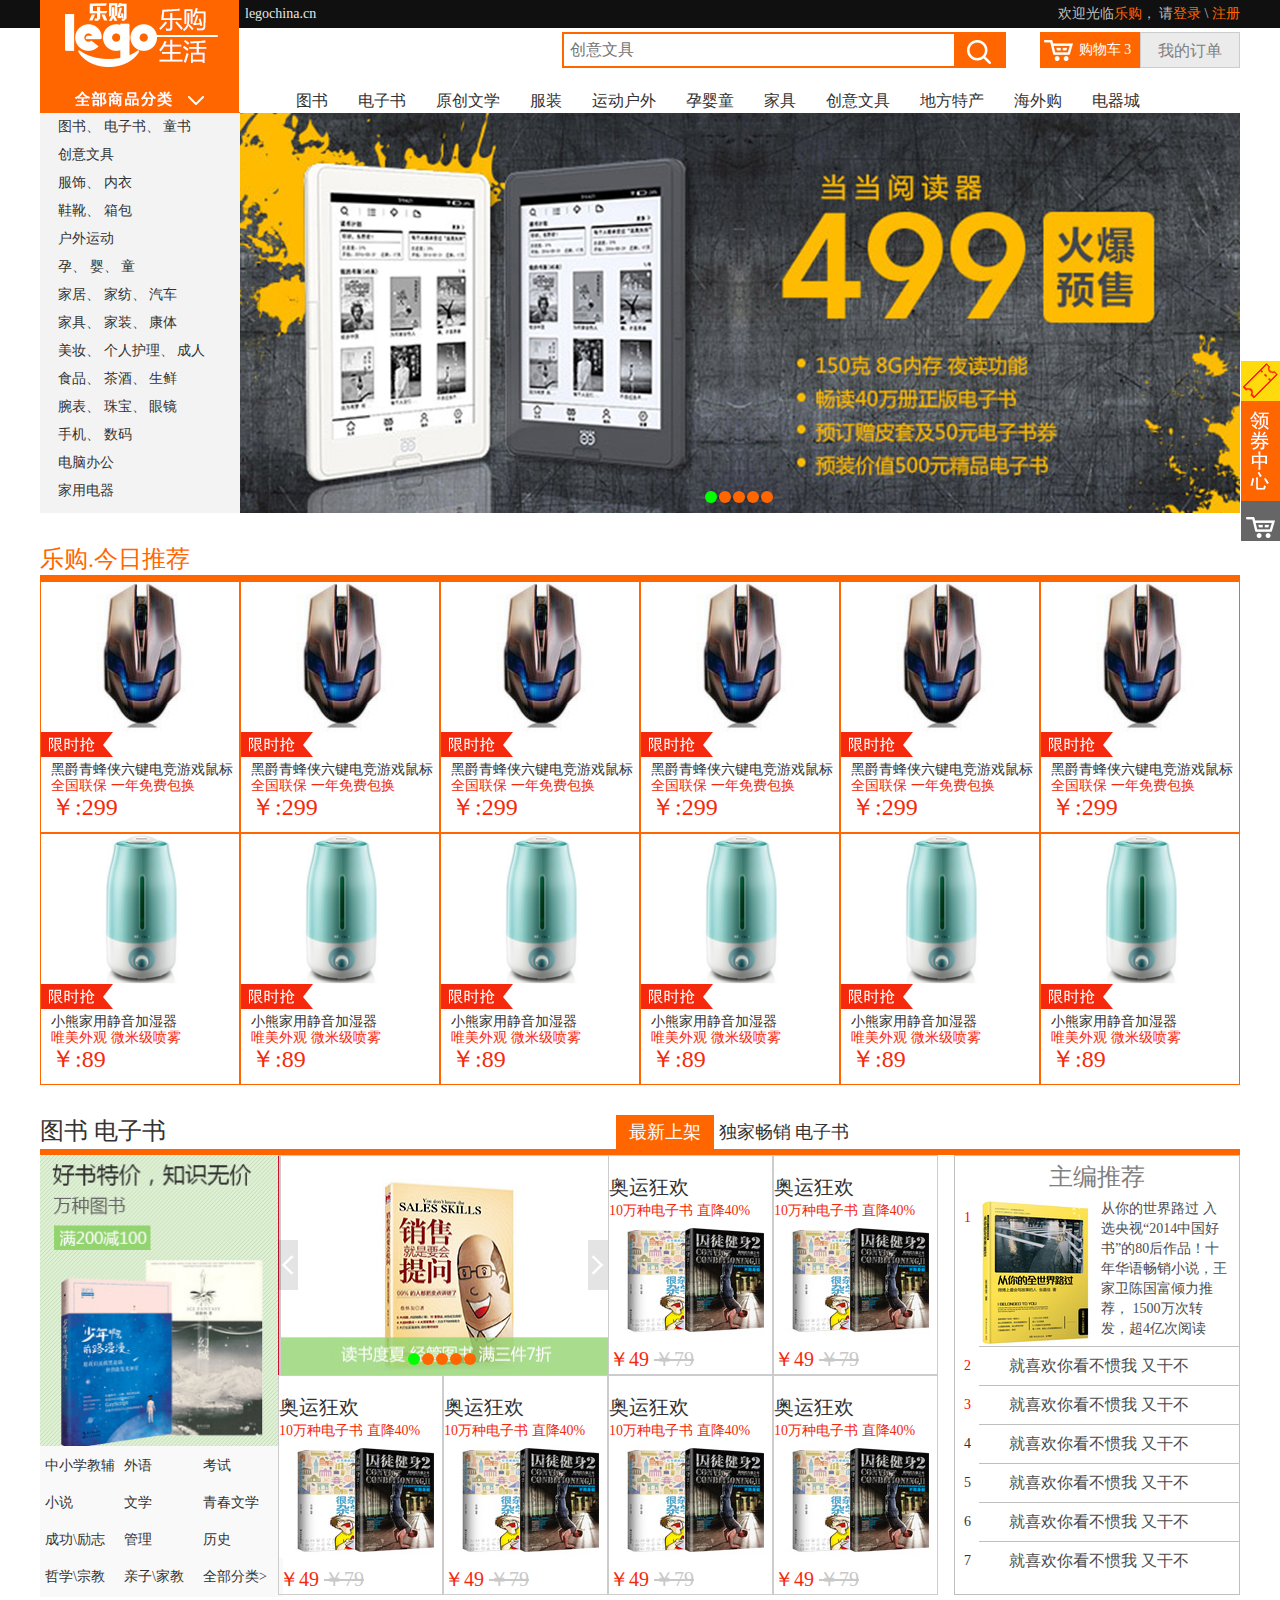
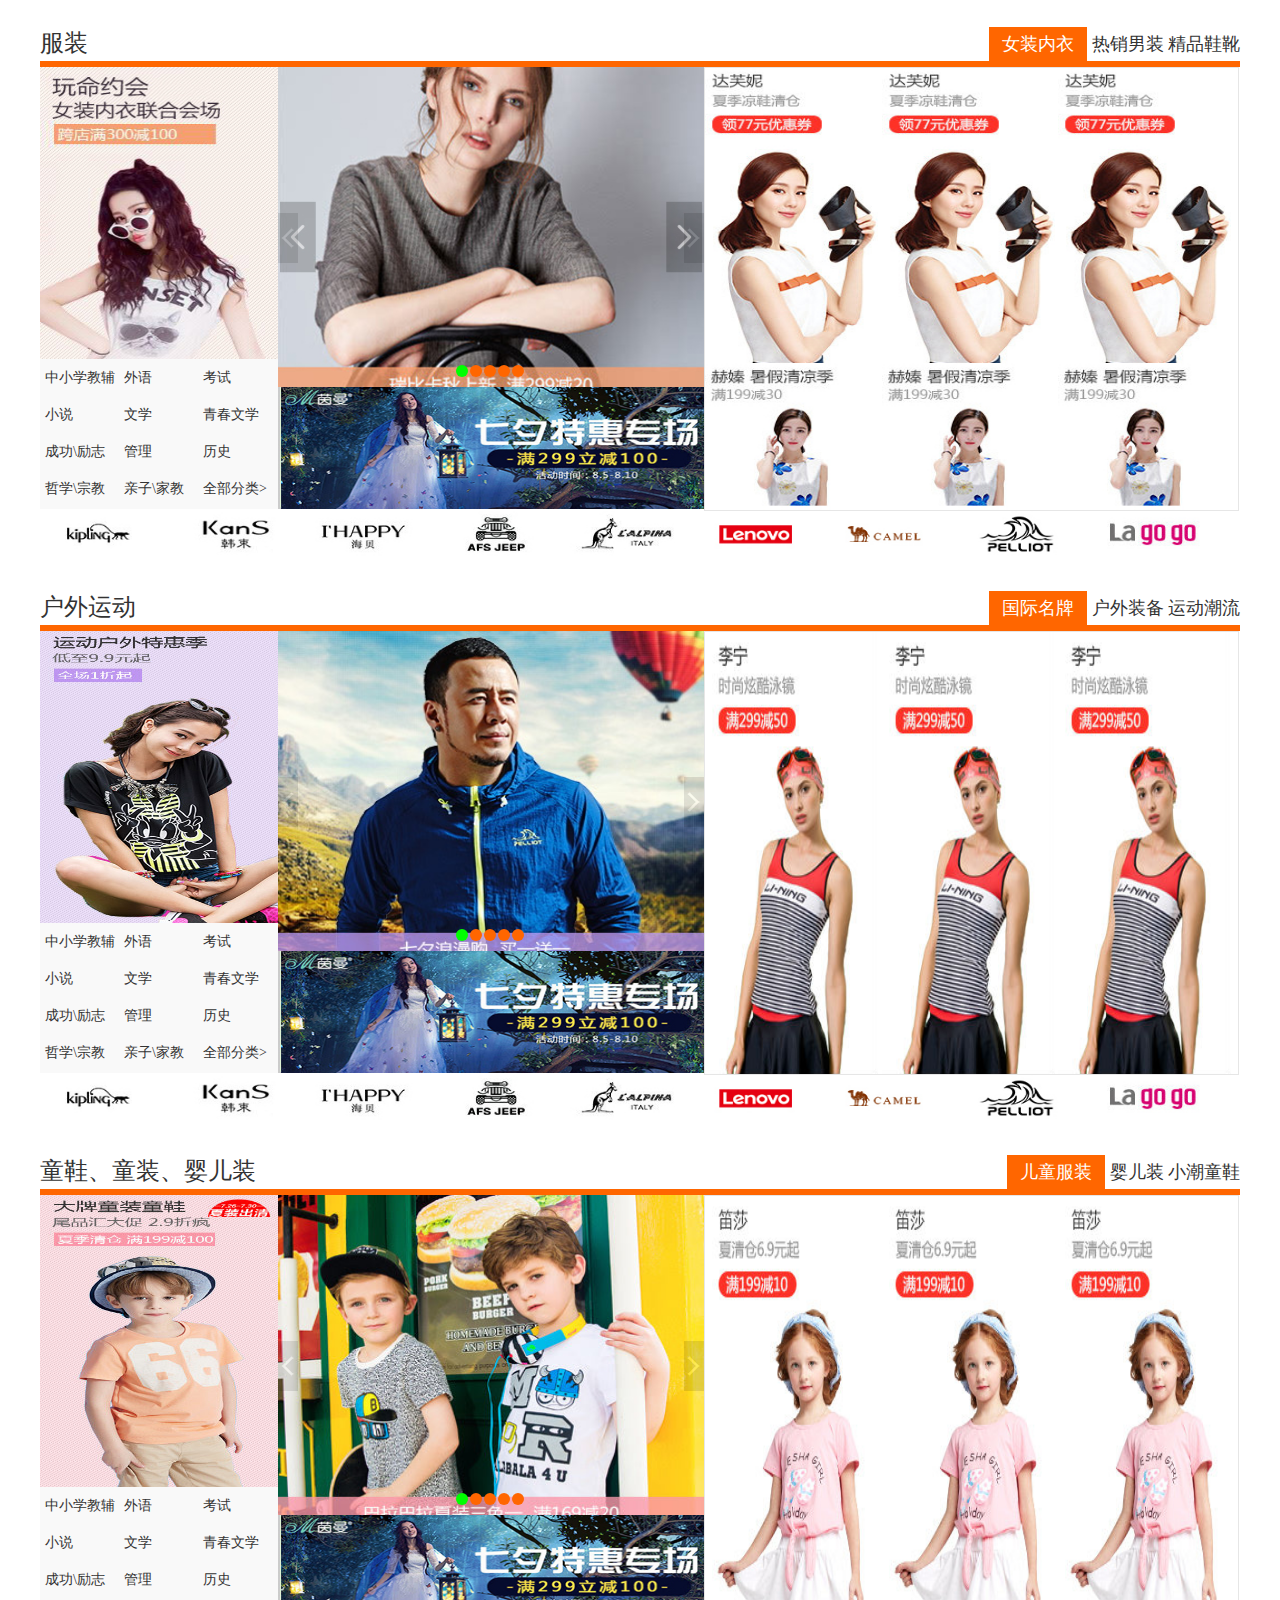
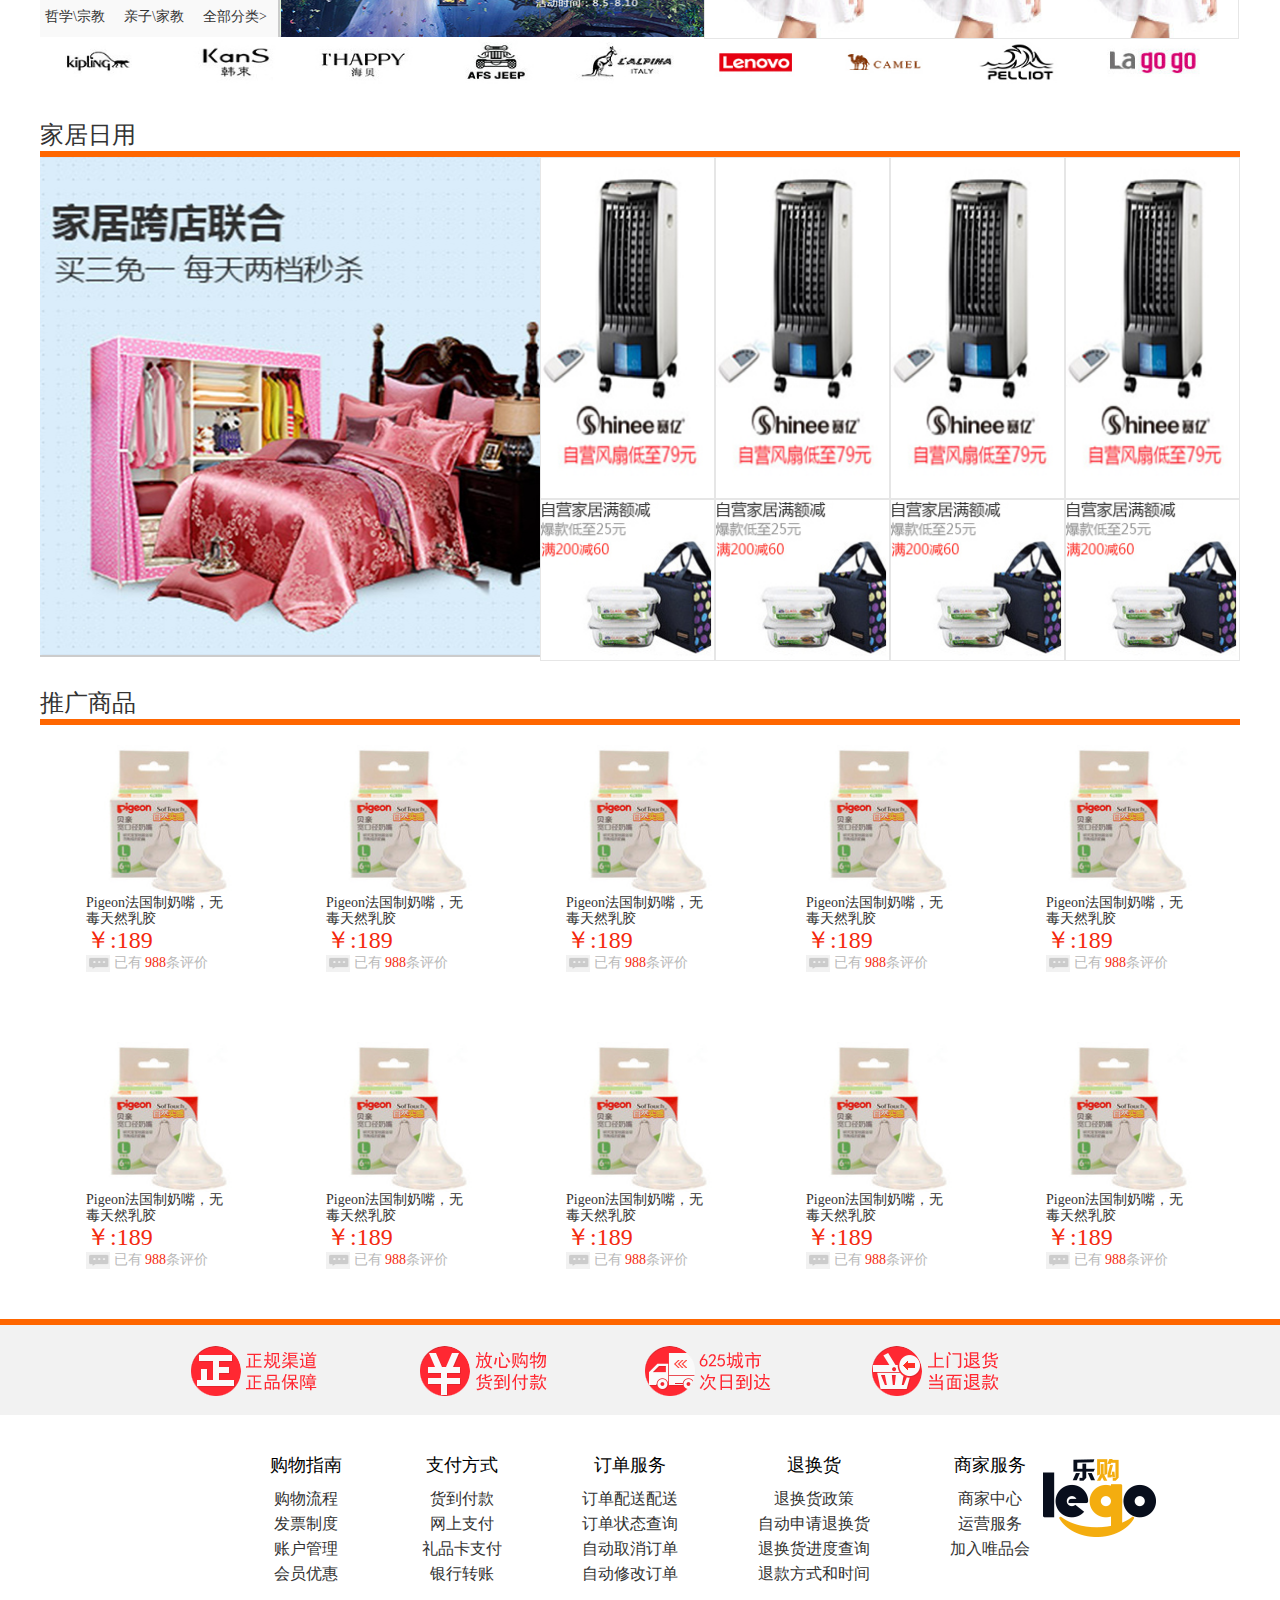
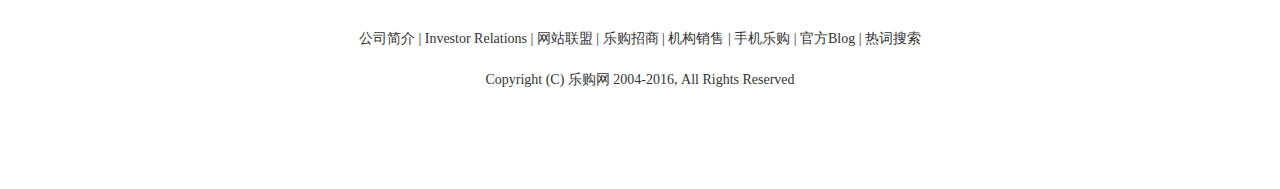
==== trunk/index.html @ acee6114 "提交勒作业" ====
<!DOCTYPE html>
<html lang="en">
<head>
    <meta charset="UTF-8">
    <meta name="viewport" content="width=device-width, initial-scale=1.0">
    <meta http-equiv="X-UA-Compatible" content="ie=edge">
    <title>Document</title>
    <!-- 引入重置样式 -->
    <link rel="stylesheet" href="./css/normalize.css">
    <!-- 引入公用样式 -->
    <link rel="stylesheet" href="./css/global.css">
    <!-- 引入当前样式 -->
    <link rel="stylesheet" href="./css/index.css">
    <!-- 引入 banner插件css-->
    <link rel="stylesheet" href="./plugin/banner-lubbo/css/slider.css">

</head>
<body>
    <!-- 1.头部 -->
    <div id="header">

        <!-- 顶部 -->
        <div class="top bgc10 clearfix fs14">
            <div class="wrapper">
                <span class="lego ce6e ">legochina.cn</span> 

                <div class="fr cbfb">
                    欢迎光临<a href="#" class="cff6">乐购</a>，
                    请<a href="./login.html" class="cff6">登录</a> \
                    <a href="./register.html"  class="cff6">注册</a> 
                </div>

            </div>
        </div>

        <!-- 乐购logo -->
        <div class="wrapper">
            <img src="./images/logo.jpg" alt="" class="legoulogo">
        </div>

        <!-- 搜索框和购物车订单 -->
        <div class=" wrapper searchbox clearfix">

            <div class="carbox  clearfix fr">
                <!-- 购物车 -->
                <div class="car fl fs14 cfff ">
                <a href="./shopcar.html" class="cfff">购物车<span class="cfff"> 3</span></a> 
                </div>
                <!-- 订单 -->
                <div class="bgeb fs16 c808 fl order">我的订单</div>

            </div>
            <!-- 搜索框 -->
            <form action="#" class="formhbox fr ">
                <input type="text" placeholder="创意文具" class="txt fs16 cbfb">
                <input type="submit" class="btn" value="">
            </form>
            
        </div>

        <!-- 导航栏 -->
        <div class="nav wrapper clearfix">
        <ul class="fr">
            <li><a href="#">图书</a></li>
            <li><a href="#">电子书</a></li>
            <li><a href="#">原创文学</a></li>
            <li><a href="#">服装</a></li>
            <li><a href="#">运动户外</a></li>
            <li><a href="#">孕婴童</a></li>
            <li><a href="#">家具</a></li>
            <li><a href="#">创意文具</a></li>
            <li><a href="#">地方特产</a></li>
            <li><a href="#">海外购</a></li>
            <li><a href="#">电器城</a></li>
        </ul>
        </div>

    </div>
    
    <!-- 2.商品分类和banner -->
    <div class="wrapper clearfix">
        <!-- 商品分类 -->
            <ul class="classify fl">
                <li>
                    <a href="">图书</a>、
                    <a href="">电子书</a>、
                    <a href="">童书</a>
                    <span></span>
                    <!-- 二级菜单 -->
                    <div class="submenu">
                        <h4>
                            <a href="#">图书馆>></a>
                            <a href="#">儿童书馆>></a>
                            <a href="#">电子书馆>></a>
                        </h4>
                        <!-- ul>(li>h2{文艺}+a{小说}+a{文学}+a{传记}+a{青春}+a{动漫}+a{艺术}+a{摄影}+a{明星})*8 -->
                        <ul>
                            <li>
                                <h2>文艺</h2>
                                <a href="#">小说</a>
                                <a href="#">文学</a>
                                <a href="#">传记</a>
                                <a href="#">青春</a>
                                <a href="#">动漫</a>
                                <a href="#">艺术</a>
                                <a href="#">摄影</a>
                                <a href="#">明星</a>
                            </li>

                            <li>
                                <h2>人文社科</h2>
                                <a href="#">小说</a>
                                <a href="#">文学</a>
                                <a href="#">传记</a>
                                <a href="#">青春</a>
                                <a href="#">动漫</a>
                                <a href="#">艺术</a>
                                <a href="#">摄影</a>
                                <a href="#">明星</a>
                                <a href="#">历史</a>
                                <a href="#">政治军事</a>
                                <a href="#">文化</a>
                                <a href="#">心理学</a>
                                <a href="#">法律</a>
                            </li>

                            <li>
                                <h2>管理</h2>
                                <a href="#">小说</a>
                                <a href="#">文学</a>
                                <a href="#">传记</a>
                                <a href="#">青春</a>
                                <a href="#">动漫</a>
                                <a href="#">艺术</a>
                                <a href="#">摄影</a>
                                <a href="#">明星</a>
                                <a href="#">经济</a>
                                <a href="#">投资理财</a>
                                <a href="#">金融</a>
                                <a href="#">互联网</a>
                            </li>

                            <li>
                                <h2>励志</h2>
                                <a href="#">小说</a>
                                <a href="#">文学</a>
                                <a href="#">传记</a>
                                <a href="#">青春</a>
                                <a href="#">动漫</a>
                                <a href="#">艺术</a>
                                <a href="#">摄影</a>
                                <a href="#">明星</a>
                                <a href="#">励志成功</a>
                                <a href="#">职场</a>
                                <a href="#">心灵修养</a>
                            </li>

                            <li>
                                <h2>教育</h2>
                                <a href="#">中小学教辅</a>
                                <a href="#">考试</a>
                                <a href="#">大中专教辅</a>
                                <a href="#">外语</a>
                                <a href="#">工具书</a>
                                <a href="#">公务员</a>
                                <a href="#">考研</a>
                            </li>

                            <li>
                                <h2>科技</h2>
                                <a href="#">科普读物</a>
                                <a href="#">计算机\网络</a>
                                <a href="#">医学</a>
                                <a href="#">工业技术</a>
                                <a href="#">建筑</a>
                                <a href="#">自然科学</a>
                            </li>

                            <li>
                                <h2>生活</h2>
                                <a href="#">两性</a>
                                <a href="#">孕期</a>
                                <a href="#">育儿</a>
                                <a href="#">保健</a>
                                <a href="#">运动</a>
                                <a href="#">休闲</a>
                                <a href="#">旅游</a>
                                <a href="#">美食</a>
                                <a href="#">美妆</a>
                                <a href="#">家居</a>
                                <a href="#">生活</a>
                                <a href="#">健身</a>
                            </li>

                            <li>
                                <h2>刊\进口书</h2>
                                <a href="#">英文进口书</a>
                                <a href="#">杂志</a>
                                <a href="#">港台进口书</a>
                                <a href="#">进口艺术画册</a>
                            </li>
                        </ul>
                    </div>

                </li>

                <li> 
                    <a href="">创意文具</a>
                </li>

                <li>
                    <a href="">服饰</a>、
                    <a href="">内衣</a>
                </li>

                <li> 
                    <a href="">鞋靴</a>、
                    <a href="">箱包</a>
                </li>

                <li>
                    <a href="">户外运动</a>
                </li>

                <li>               
                    <a href="">孕</a>、
                    <a href="">婴</a>、
                    <a href="">童</a>
                </li>

                <li>               
                    <a href="">家居</a>、
                    <a href="">家纺</a>、
                    <a href="">汽车</a>
                </li>

                <li>   
                    <a href="">家具</a>、
                    <a href="">家装</a>、
                    <a href="">康体</a>
                </li>
                
                <li>               
                    <a href="">美妆</a>、
                    <a href="">个人护理</a>、
                    <a href="">成人</a>
                </li>
                
                <li>
                    <a href="">食品</a>、
                    <a href="">茶酒</a>、
                    <a href="">生鲜</a>
                </li>

                <li>
                    <a href="">腕表</a>、
                    <a href="">珠宝</a>、
                    <a href="">眼镜</a>
                </li>

                <li>
                    
                    <a href="">手机</a>、
                    <a href="">数码</a>
                </li>

                <li>
                    
                    <a href="">电脑办公</a>
                </li>

                <li>
                    
                    <a href="">家用电器</a>
                </li>
            </ul>

        <!-- banner -->
        <div class="banner fr">
            <div class="pptbox fl" id="slider">
                <ul class="innerwrapper">
                    <li>
                        <a href="#">
                            <img src="./plugin/banner-lubbo/imgs/banner1.jpg" />
                        </a>
                    </li>
                    <li>
                        <a href="#">
                            <img src="./plugin/banner-lubbo/imgs/banner2.jpg" />
                        </a>
                    </li>
                    <li>
                        <a href="#">
                            <img src="./plugin/banner-lubbo/imgs/banner3.jpg" />
                        </a>
                    </li>
                    <li>
                        <a href="#">
                            <img src="./plugin/banner-lubbo/imgs/banner4.jpg" />
                        </a>
                    </li>
                    <li>
                        <a href="#">
                            <img src="./plugin/banner-lubbo/imgs/banner5.jpg" />
                        </a>
                    </li>
                </ul>
                <ul class="controls">
                    <li class="current">1</li>
                    <li>2</li>
                    <li>3</li>
                    <li>4</li>
                    <li>5</li>
                </ul>
                <span class="btnleft"></span>
                <span class="btnright"></span>
            </div>
        </div>

    </div>

    <!-- 3. 内容商品-->
    <div class="contain wrapper">
        <ul class="clearfix">
            <!-- 乐购.今日推荐 -->
            <li class="recommend">
                <h2>乐购.今日推荐</h2>

                <ul class="clearfix">
                    <script>
                        for(let i=0;i<6;i++){
                            document.write(`
                                <li> 
                                    <a href="./conductdetails.html">
                                        <img src="./images/index06_05.jpg" alt="" class="mouse">
                                        <img src="./images/index05_18.jpg" alt="">
                                        <div>黑爵青蜂侠六键电竞游戏鼠标 </div>
                                        <span> 全国联保 一年免费包换</span>
                                        <p>￥:299</p>
                                    </a>
                                </li>                      
                            `)
                        }    
                    </script>
                </ul>

                <ul class="clearfix">
                    <script>
                        for(let i=0;i<6;i++){
                            document.write(`
                                <li>
                                    <a href="./conductdetails.html">
                                         <img src="./images/index06_11.jpg" alt="" class="mouse">
                                        <img src="./images/index05_18.jpg" alt="">
                                        <div>小熊家用静音加湿器 </div>
                                        <span> 唯美外观 微米级喷雾</span>
                                        <p>￥:89</p>
                                    </a>
                                </li>                
                            `)
                        }    
                    </script>
                </ul>
            </li>

            <!-- 电子书 -->
            <section class="ebook">
                <li class="ebook">
                   <h2 class="clearfix"> 
                       <div class="fl">图书 电子书 </div>
                       <div class="fl new"> 
                           <span class="spancur">最新上架</span> <span>独家畅销 </span>  <span>电子书</span>   
                       </div> 
                   </h2>
    
                   <div class="book clearfix">
                        <!-- 左边 -->
                        <div class="fl left">
                            <img src="./images/index7_07.jpg" alt="">
                            <ul class="clearfix">
                                <li><a href="./conductlist.html">中小学教辅</a></li>
                                <li><a href="./conductlist.html">外语</a></li>
                                <li><a href="./conductlist.html">考试</a></li>
                                <li><a href="./conductlist.html">小说</a></li>
                                <li><a href="./conductlist.html">文学</a></li>
                                <li><a href="./conductlist.html">青春文学</a></li>
                                <li><a href="./conductlist.html">成功\励志</a></li>
                                <li><a href="./conductlist.html">管理</a></li>
                                <li><a href="./conductlist.html">历史</a></li>
                                <li><a href="./conductlist.html">哲学\宗教</a></li>
                                <li><a href="./conductlist.html">亲子\家教</a></li>
                                <li><a href="./conductlist.html">全部分类></a></li>
                            </ul>
                        </div>
                        <!-- 中间 -->
                        <div class="fl middle clearfix">
                            <div class="lunbo fl">
    
                                <div class="pptbox fl" id="slider2">
                                        <ul class="innerwrapper">
                                            <li>
                                                <a href="#">
                                                    <img src="./images/ppt2_05.jpg">
                                                </a>
                                            </li>
                                            <li>
                                                <a href="#">
                                                    <img src="./plugin/banner-lubbo/imgs/banner2.jpg" />
                                                </a>
                                            </li>
                                            <li>
                                                <a href="#">
                                                    <img src="./plugin/banner-lubbo/imgs/banner3.jpg" />
                                                </a>
                                            </li>
                                            <li>
                                                <a href="#">
                                                    <img src="./plugin/banner-lubbo/imgs/banner4.jpg" />
                                                </a>
                                            </li>
                                            <li>
                                                <a href="#">
                                                    <img src="./plugin/banner-lubbo/imgs/banner5.jpg" />
                                                </a>
                                            </li>
                                        </ul>
                                        <ul class="controls">
                                            <li class="current">1</li>
                                            <li>2</li>
                                            <li>3</li>
                                            <li>4</li>
                                            <li>5</li>
                                        </ul>
                                        <span class="btnleft"></span>
                                        <span class="btnright"></span>
                                </div>
    
                            </div>
    
                            <ul class="clearfix fl">
                                <li>
                                    <a href="./conductdetails.html">
                                        <div>奥运狂欢</div>
                                        <p>10万种电子书 直降40%</p>
                                        <img src="./images/index09_05.jpg" alt="">
                                        <p class="p2">￥49  <span>￥79</span></p>
                                    </a>
                                </li>
    
                                <li>
                                    <a href="./conductdetails.html">
                                        <div>奥运狂欢</div>
                                        <p>10万种电子书 直降40%</p>
                                        <img src="./images/index09_05.jpg" alt="">
                                        <p class="p2">￥49  <span>￥79</span></p>
                                    </a>
                                </li>
                            </ul>

                            <ul class="ul2">
                                <script>
                                    for(let i=0;i<4;i++){
                                        document.write(`
                                            <li>
                                                <a href="./conductdetails.html">
                                                    <div>奥运狂欢</div>
                                                    <p>10万种电子书 直降40%</p>
                                                    <img src="./images/index09_05.jpg" alt="">
                                                    <p class="p2">￥49  <span>￥79</span></p>
                                                </a>
                                            </li>                                       
                                        `)
                                    }    
                                </script>
                            </ul>
                        </div>
                        <!-- 右边 -->
                        <div class="rightbook fr">
                                <h3 class="txtal fs24 c808 fwn mt10 mb10">主编推荐</h3>
                                <ul>
                                    <li>
                                         <a href="./conductdetails.html">
                                            <span class="cred">1</span>
                                            <p class="righttitle currt fs16 c4d4 ml30">就喜欢你看不惯我  又干不</p>
                                            <div class="rightbox currb clearfix">
                                                <img src="./images/index08_05.jpg" alt="" class="fl">
                                                <p class="fl c4d4">从你的世界路过
                                                        入选央视“2014中国好书”的80后作品！十年华语畅销小说，王家卫陈国富倾力推荐， 1500万次转发，超4亿次阅读</p>
                                            </div>
                                          </a>
                                    </li>
            
                                    <li>
                                        <a href="./conductdetails.html"></a>
                                            <span class="cred">2</span>
                                            <p class="righttitle  fs16 c4d4 ml30">就喜欢你看不惯我  又干不</p>
                                            <div class="rightbox  clearfix">
                                                <img src="./images/index08_05.jpg" alt="" class="fl">
                                                <p class="fl c4d4">从你的世界路过
                                                        入选央视“2014中国好书”的80后作品！十年华语畅销小说，王家卫陈国富倾力推荐， 1500万次转发，超4亿次阅读</p>
                                            </div>
                                        </a>
                                    </li>
            
                                    <li>
                                        <a href="./conductdetails.html">
                                            <span class="cred">3</span>
                                            <p class="righttitle  fs16 c4d4 ml30">就喜欢你看不惯我  又干不</p>
                                            <div class="rightbox clearfix">
                                                <img src="./images/index08_05.jpg" alt="" class="fl">
                                                <p class="fl c4d4">从你的世界路过
                                                        入选央视“2014中国好书”的80后作品！十年华语畅销小说，王家卫陈国富倾力推荐， 1500万次转发，超4亿次阅读</p>
                                            </div>
                                        </a>
                                    </li>
                                    <li>
                                        <span>4</span>
                                        <p class="righttitle  fs16 c4d4 ml30">就喜欢你看不惯我  又干不</p>
                                        <div class="rightbox clearfix">
                                            <img src="./images/index08_05.jpg" alt="" class="fl">
                                            <p class="fl c4d4">从你的世界路过
                                                    入选央视“2014中国好书”的80后作品！十年华语畅销小说，王家卫陈国富倾力推荐， 1500万次转发，超4亿次阅读</p>
                                        </div>
                                    </li>
                
                                    <li>
                                        <span>5</span>
                                        <p class="righttitle  fs16 c4d4 ml30">就喜欢你看不惯我  又干不</p>
                                        <div class="rightbox clearfix">
                                            <img src="./images/index08_05.jpg" alt="" class="fl">
                                            <p class="fl c4d4">从你的世界路过
                                                    入选央视“2014中国好书”的80后作品！十年华语畅销小说，王家卫陈国富倾力推荐， 1500万次转发，超4亿次阅读</p>
                                        </div>
                                    </li>
            
                                    <li>
                                        <span>6</span>
                                        <p class="righttitle  fs16 c4d4 ml30">就喜欢你看不惯我  又干不</p>
                                        <div class="rightbox clearfix">
                                            <img src="./images/index08_05.jpg" alt="" class="fl">
                                            <p class="fl c4d4">从你的世界路过
                                                    入选央视“2014中国好书”的80后作品！十年华语畅销小说，王家卫陈国富倾力推荐， 1500万次转发，超4亿次阅读</p>
                                        </div>
                                    </li>
            
                                    <li>
                                        <span>7</span>
                                        <p class="righttitle  fs16 c4d4 ml30">就喜欢你看不惯我  又干不</p>
                                        <div class="rightbox clearfix">
                                            <img src="./images/index08_05.jpg" alt="" class="fl">
                                            <p class="fl c4d4">从你的世界路过
                                                    入选央视“2014中国好书”的80后作品！十年华语畅销小说，王家卫陈国富倾力推荐， 1500万次转发，超4亿次阅读</p>
                                        </div>
                                    </li>
            
                                </ul>
                        </div>
                    </div>
    

                </li>
            </section>

            <!-- 服装 -->
            <section class="cloth">
                <li class="cloth">
                    <h2 class="clearfix"> 
                        <div class="fl">服装 </div>
                        <div class="fr new"> 
                            <span class="spancur">女装内衣</span> <span>热销男装</span>   <span>精品鞋靴</span> 
                        </div> 
                    </h2>
    
                    <div class="section clearfix">
                          <!-- 左边 -->  
                          <div class="fl left">
                                <img src="./images/index7_17.jpg" alt="">
                                <ul class="clearfix">
                                    <li><a href="#">中小学教辅</a></li>
                                    <li><a href="#">外语</a></li>
                                    <li><a href="#">考试</a></li>
                                    <li><a href="#">小说</a></li>
                                    <li><a href="#">文学</a></li>
                                    <li><a href="#">青春文学</a></li>
                                    <li><a href="#">成功\励志</a></li>
                                    <li><a href="#">管理</a></li>
                                    <li><a href="#">历史</a></li>
                                    <li><a href="#">哲学\宗教</a></li>
                                    <li><a href="#">亲子\家教</a></li>
                                    <li><a href="#">全部分类></a></li>
                                </ul>
                          </div>
                          <!-- 中间 -->
                          <div class="middle fl">
                              <!-- 轮播 -->
                              <div class="lunbo">
                                    <div class="pptbox fl" id="slider3">
                                            <ul class="innerwrapper">
                                                <li>
                                                    <a href="#">
                                                        <img src="./images/index10_05.jpg">
                                                    </a>
                                                </li>
                                                <li>
                                                    <a href="#">
                                                        <img src="./plugin/banner-lubbo/imgs/banner2.jpg" />
                                                    </a>
                                                </li>
                                                <li>
                                                    <a href="#">
                                                        <img src="./plugin/banner-lubbo/imgs/banner3.jpg" />
                                                    </a>
                                                </li>
                                                <li>
                                                    <a href="#">
                                                        <img src="./plugin/banner-lubbo/imgs/banner4.jpg" />
                                                    </a>
                                                </li>
                                                <li>
                                                    <a href="#">
                                                        <img src="./plugin/banner-lubbo/imgs/banner5.jpg" />
                                                    </a>
                                                </li>
                                            </ul>
                                            <ul class="controls">
                                                <li class="current">1</li>
                                                <li>2</li>
                                                <li>3</li>
                                                <li>4</li>
                                                <li>5</li>
                                            </ul>
                                            <span class="btnleft"></span>
                                            <span class="btnright"></span>
                                    </div>
    
                              </div>
    
                              <img src="./images/index11_08.jpg" alt="">
                          </div>
                          <!-- 右边 -->
                          <div class="right fl">
                              <img src="./images/index12_05.jpg" alt="">
                              <img src="./images/index12_05.jpg" alt="">
                              <img src="./images/index12_05.jpg" alt="">
                          </div>
    
                    </div>
    
                    <!-- 底部 -->
                    <div class="bottom">
                        <img src="./images/index15_13.jpg" alt="">
                        <img src="./images/index15_14.jpg" alt="">
                        <img src="./images/logo13_11.jpg" alt="">
                        <img src="./images/logo13_12.jpg" alt="">
                        <img src="./images/logo13_13.jpg" alt="">
                        <img src="./images/logo13_14.jpg" alt="">
                        <img src="./images/logo13_15.jpg" alt="">
                        <img src="./images/logo13_16.jpg" alt="">
                        <img src="./images/logo13_17.jpg" alt="">
                    </div>
                </li>
            </section>

            <!-- 户外运动 -->
            <section class="sport">
               <li class="cloth">
                    <h2 class="clearfix"> 
                            <div class="fl">户外运动 </div>
                            <div class="fr new"> 
                                <span class="spancur">国际名牌</span>  <span>户外装备</span>  <span>运动潮流</span> 
                            </div> 
                        </h2>
        
                        <div class="section clearfix">
                              <!-- 左边 -->  
                              <div class="fl left">
                                    <img src="./images/baby.jpg" alt="">
                                    <ul class="clearfix">
                                        <li><a href="#">中小学教辅</a></li>
                                        <li><a href="#">外语</a></li>
                                        <li><a href="#">考试</a></li>
                                        <li><a href="#">小说</a></li>
                                        <li><a href="#">文学</a></li>
                                        <li><a href="#">青春文学</a></li>
                                        <li><a href="#">成功\励志</a></li>
                                        <li><a href="#">管理</a></li>
                                        <li><a href="#">历史</a></li>
                                        <li><a href="#">哲学\宗教</a></li>
                                        <li><a href="#">亲子\家教</a></li>
                                        <li><a href="#">全部分类></a></li>
                                    </ul>
                              </div>
                              <!-- 中间 -->
                              <div class="middle fl">
                                  <!-- 轮播 -->
                                  <div class="lunbo">
                                        <div class="pptbox fl" id="slider4">
                                                <ul class="innerwrapper">
                                                    <li>
                                                        <a href="#">
                                                            <img src="./images/lun.jpg">
                                                        </a>
                                                    </li>
                                                    <li>
                                                        <a href="#">
                                                            <img src="./plugin/banner-lubbo/imgs/banner2.jpg" />
                                                        </a>
                                                    </li>
                                                    <li>
                                                        <a href="#">
                                                            <img src="./plugin/banner-lubbo/imgs/banner3.jpg" />
                                                        </a>
                                                    </li>
                                                    <li>
                                                        <a href="#">
                                                            <img src="./plugin/banner-lubbo/imgs/banner4.jpg" />
                                                        </a>
                                                    </li>
                                                    <li>
                                                        <a href="#">
                                                            <img src="./plugin/banner-lubbo/imgs/banner5.jpg" />
                                                        </a>
                                                    </li>
                                                </ul>
                                                <ul class="controls">
                                                    <li class="current">1</li>
                                                    <li>2</li>
                                                    <li>3</li>
                                                    <li>4</li>
                                                    <li>5</li>
                                                </ul>
                                                <span class="btnleft"></span>
                                                <span class="btnright"></span>
                                        </div>
        
                                  </div>

                                  <img src="./images/index11_08.jpg" alt="">
                              </div>
                              <!-- 右边 -->
                              <div class="right fl">
                                  <img src="./images/nv.jpg" alt="">
                                  <img src="./images/nv.jpg" alt="">
                                  <img src="./images/nv.jpg" alt="">
                              </div>
        
                        </div>
        
                        <!-- 底部 -->
                        <div class="bottom">
                            <img src="./images/index15_13.jpg" alt="">
                            <img src="./images/index15_14.jpg" alt="">
                            <img src="./images/logo13_11.jpg" alt="">
                            <img src="./images/logo13_12.jpg" alt="">
                            <img src="./images/logo13_13.jpg" alt="">
                            <img src="./images/logo13_14.jpg" alt="">
                            <img src="./images/logo13_15.jpg" alt="">
                            <img src="./images/logo13_16.jpg" alt="">
                            <img src="./images/logo13_17.jpg" alt="">
                        </div>
               </li>  
            </section>

            <!-- 童鞋、童装、婴儿装 -->
            <section class="child-cloth">
                <li class="cloth">
                        <h2 class="clearfix"> 
                                <div class="fl">童鞋、童装、婴儿装  </div>
                                <div class="fr new"> 
                                    <span class="spancur">儿童服装</span>  <span> 婴儿装</span>  <span>小潮童鞋</span> 
                                </div> 
                            </h2>
            
                            <div class="section clearfix">
                                  <!-- 左边 -->  
                                  <div class="fl left">
                                        <img src="./images/boy.jpg" alt="">
                                        <ul class="clearfix">
                                            <li><a href="#">中小学教辅</a></li>
                                            <li><a href="#">外语</a></li>
                                            <li><a href="#">考试</a></li>
                                            <li><a href="#">小说</a></li>
                                            <li><a href="#">文学</a></li>
                                            <li><a href="#">青春文学</a></li>
                                            <li><a href="#">成功\励志</a></li>
                                            <li><a href="#">管理</a></li>
                                            <li><a href="#">历史</a></li>
                                            <li><a href="#">哲学\宗教</a></li>
                                            <li><a href="#">亲子\家教</a></li>
                                            <li><a href="#">全部分类></a></li>
                                        </ul>
                                  </div>
                                  <!-- 中间 -->
                                  <div class="middle fl">
                                      <!-- 轮播 -->
                                      <div class="lunbo">
                                            <div class="pptbox fl" id="slider5">
                                                    <ul class="innerwrapper">
                                                        <li>
                                                            <a href="#">
                                                                <img src="./images/boys.jpg">
                                                            </a>
                                                        </li>
                                                        <li>
                                                            <a href="#">
                                                                <img src="./plugin/banner-lubbo/imgs/banner2.jpg" />
                                                            </a>
                                                        </li>
                                                        <li>
                                                            <a href="#">
                                                                <img src="./plugin/banner-lubbo/imgs/banner3.jpg" />
                                                            </a>
                                                        </li>
                                                        <li>
                                                            <a href="#">
                                                                <img src="./plugin/banner-lubbo/imgs/banner4.jpg" />
                                                            </a>
                                                        </li>
                                                        <li>
                                                            <a href="#">
                                                                <img src="./plugin/banner-lubbo/imgs/banner5.jpg" />
                                                            </a>
                                                        </li>
                                                    </ul>
                                                    <ul class="controls">
                                                        <li class="current">1</li>
                                                        <li>2</li>
                                                        <li>3</li>
                                                        <li>4</li>
                                                        <li>5</li>
                                                    </ul>
                                                    <span class="btnleft"></span>
                                                    <span class="btnright"></span>
                                            </div>
            
                                      </div>
    
                                      <img src="./images/index11_08.jpg" alt="">
                                  </div>
                                  <!-- 右边 -->
                                  <div class="right fl">
                                      <img src="./images/gilr.jpg" alt="">
                                      <img src="./images/gilr.jpg" alt="">
                                      <img src="./images/gilr.jpg" alt="">
                                  </div>
            
                            </div>
            
                            <!-- 底部 -->
                            <div class="bottom">
                                <img src="./images/index15_13.jpg" alt="">
                                <img src="./images/index15_14.jpg" alt="">
                                <img src="./images/logo13_11.jpg" alt="">
                                <img src="./images/logo13_12.jpg" alt="">
                                <img src="./images/logo13_13.jpg" alt="">
                                <img src="./images/logo13_14.jpg" alt="">
                                <img src="./images/logo13_15.jpg" alt="">
                                <img src="./images/logo13_16.jpg" alt="">
                                <img src="./images/logo13_17.jpg" alt="">
                            </div>
                </li>             
            </section>


            <!-- 家居日用 -->
            <section class="house">
                <li class="house">
                    <h2>家居日用</h2>
                    <div class="clearfix">
                        <div class="bed fl">
                            <img src="./images/index21_05.jpg" alt="">
                        </div>
                        <div class="bag fl">
                            <ul class="clearfix">
                                <li><img src="./images/index22_05.jpg" alt=""></li>
                                <li><img src="./images/index22_05.jpg" alt=""></li>
                                <li><img src="./images/index22_05.jpg" alt=""></li>
                                <li><img src="./images/index22_05.jpg" alt=""></li>
                            </ul>
    
                            <ul class="ul2 clearfix">
                                <li><img src="./images/index23_08.jpg" alt=""></li>
                                <li><img src="./images/index23_08.jpg" alt=""></li>
                                <li><img src="./images/index23_08.jpg" alt=""></li>
                                <li><img src="./images/index23_08.jpg" alt=""></li>
                            </ul>
                        </div>
                    </div>
                </li>
            </section>

            <!-- 推广商品 -->
            <li class="spread">
                 <h2>推广商品</h2>
                 <ul class="clearfix comul">
                        <script>
                            for(let i=0;i<10;i++){
                                document.write(`
                                <li>
                                     <a href="./conductdetails.html">
                                        <img src="./images/index25_12.jpg" alt="" class="nai">
                                        <div>Pigeon法国制奶嘴，无  <br> 毒天然乳胶</div>
                                        <span class="span1">￥:189</span>
                                        <p class="cb9"> 
                                            <img src="./images/index27_14.jpg" alt=""> 已有
                                            <span>988</span>条评价 
                                        </p>
                                     </a>
                                </li>
            
                                `)
                            }    
                        </script>
                 </ul>
            </li>

        </ul>
        
    </div>

    <!-- 4.楼层 -->
    <div id="floor"> 
            <div class="floor1"><span>图书</span></div>
            <div class="floor2"><span>服装</span></div>
            <div class="floor3"><span>运动</span></div>
            <div class="floor4"><span>婴儿</span></div>
            <div class="floor5"><span>家居</span></div>
     </div>

    <!-- 5.领劵中心 -->
    <div id="center">
        <span class="qrcode-a"></span>
        <span class="qrcode-b"></span>
        <span class="qrcode-c"></span>
        <span class="qrcode-d"></span>
    </div> 
    
    <!-- 6.顶部搜索框 -->
    <div id="topsearch">
        <div class="wrapper searchbox ">

        </div>
    </div>

    <!-- 7.回到顶部 -->
    <div id="topback">

    </div>

    <!-- 8.页脚 -->
    <div id="footer">
        <div class="service">
            <img src="./images/222_11.png" alt="">
            <img src="./images/222_13(1).png" alt="">
            <img src="./images/222_15.png" alt="">
            <img src="./images/222_17.png" alt="">
        </div>

        <div class="copyright">
            <ul class="clearfix">
                <li>
                    <h2>购物指南</h2>
                    <ul>
                        <li><a href="#">购物流程</a></li>
                        <li><a href="#">发票制度</a></li>
                        <li><a href="#">账户管理</a></li>
                        <li><a href="#">会员优惠</a></li>
                    </ul>
                </li>

                <li>
                    <h2>支付方式</h2>
                    <ul>
                        <li><a href="#">货到付款</a></li>
                        <li><a href="#">网上支付</a></li>
                        <li><a href="#">礼品卡支付</a></li>
                        <li><a href="#">银行转账</a></li>
                    </ul>                    
                </li>

                <li>
                    <h2>订单服务</h2>
                    <ul>
                        <li><a href="#">订单配送配送</a></li>
                        <li><a href="#">订单状态查询</a></li>
                        <li><a href="#">自动取消订单</a></li>
                        <li><a href="#">自动修改订单</a></li>
                    </ul>
                </li>

                <li>
                    <h2>退换货</h2>
                    <ul>
                        <li><a href="#">退换货政策</a></li>
                        <li><a href="#">自动申请退换货</a></li>
                        <li><a href="#">退换货进度查询</a></li>
                        <li><a href="#">退款方式和时间</a></li>
                    </ul>
                </li>

                <li>
                    <h2>商家服务</h2>
                    <ul>
                        <li><a href="#">商家中心</a></li>
                        <li><a href="#">运营服务</a></li>
                        <li><a href="#">加入唯品会</a></li>
                    </ul>
                </li>

            </ul>

            <img src="./images/logo_00.png" alt="" class="logo">  
            <div class="info">
                    公司简介  |  Investor Relations  |  网站联盟  |  乐购招商  |  机构销售  |  手机乐购  |  官方Blog   |  热词搜索
            </div>

            <div class="bottom">
                    Copyright (C) 乐购网 2004-2016, All Rights Reserved
            </div>
        </div>
    </div>

    <!-- 引入jquery -->
    <script src="./lib/jquery.js"></script>
    <!-- 引入banner的插件 -->
    <script src="./plugin/banner-lubbo/lib/jquery.slidebox.js"></script>
    <!-- 引入当前页面的js -->
    <script src="./js/index.js"></script>
</body>
</html>
---- trunk/css/global.css ----
@charset 'utf-8';

body{
    font-family: SimHei;
    font-size: 14px;
    color: #333333;
}
/* 版心 固定宽度，水平居中 */
.wrapper{
    width: 1200px;
    margin: 0 auto;
}

/* 设置浮动 */
.fl{
    float: left;
}
.fr{
    float: right;
}

/* 清除浮动 */
.clear{
    clear: both;
}
.clearfix:after{
    content:'';
    display: block;
    height: 0;
    clear: both;
    zoom:1;
}

/* 字体颜色 */
.ce6e{
    color: #e6e6e6;
}
.cbfb{
    color: #bfbfbf;
}
.cff6{
    color: #ff6600;
}
.c808{
    color: #808080;
}
.cfff{
    color: #ffffff;
}
.cb9{
    color: #b9b9b9;
}
.c333{
    color: #333333;
}
.cred{
    color: red;
}
.cfee{
    color: #feef00;
}
.c4d4{
    color: #4d4d4d;
}
.c666{
    color: #666666;
}
.ca6a{
    color: #a6a6a6;
}
.c646{
    color: #646464;
}
.c343{
    color: #343434;
}
.cfb2{
    color: #fb2f2f;
}
.c818{
    color: #818181;
}
.c6c6{	
    color: #6c6c6c;
}
.c949{
    color: #949494;
}
.c999{
    color: #999999;
}
.cf83{
    color: #f8380c;
}
.cf4b{
    color: #f4b212;
}
.c468{
    color: #468bfd;
}

/* 边框线 */
.bd{
    border:1px solid red
}
/* 字体大小 */
.fs16{
    font-size: 16px;
}
.fs14{
    font-size: 14px;
}
.fs18{
    font-size: 18px;
}
.fs20{
    font-size: 20px;
}
.fs22{
    font-size: 22px;
}
.fs24{
    font-size: 24px;
}
.fs26{
    font-size: 26px;
}
.fs28{
    font-size: 28px;
}
.fs30{
    font-size: 30px;
}
.fs72{
    font-size: 72px;
}
/* 字体居中 */
.txtal{
    text-align: center;
}
/* 字体样式 */
.fwn{
    font-weight: normal;
}
.tline{
    text-decoration: line-through;
}
/* 字体首行缩进 */
.tindent10{
    text-indent: 10px;
}
.tindent20{
    text-indent: 20px;
}
.tindent50{
    text-indent: 50px;
}
.tindent43{
    text-indent: 43px;
}
/* 外边距 */
.mt10{
    margin-top: 10px;
}
.mt20{
    margin-top: 20px;
}
.ml10{
    margin-left: 10px;
}
.ml30{
    margin-left: 30px;
}
.mb10{
    margin-bottom: 10px;
}
.mtb{
    margin: 30px 0 30px 0;
}
.mr30{
    margin-right: 30px;
}
.mt50{
    margin-top: 50px;
}
.ml50{
    margin-left: 50px;
}
.mt40{
    margin-top: 40px;
}
.mb40{
    margin-bottom: 40px;
}
.mr10{
    margin-right: 10px;
}
.ml20{
    margin-left: 20px;
}
.mb20{
    margin-bottom: 20px;
}
/* 背景颜色 */
.bgc10{
    background-color: #101010;
}
.bgff{
    background-color: #ff6600
}
.bgeb{
    background-color: #ebebeb;
}
.bea8{
    background-color: #1a83e5;
}
.bgf4{
    background-color: #f4f4f4;  
}
.bgce6{
    background-color: #e6e6e6;
}

/* 行高 */
/* 选项卡 */
.spancur{
    display: inline-block;
    width: 98px;
	height: 34px;
    background-color: #ff6600;
    color: #fff;
    text-align: center;
    line-height: 34px;
}

/* 头（顶部样式） */
#header{
    position: relative;
}
#header .top{
    line-height: 28px;
}
#header .lego{
    margin-left: 205px;
}

/* log */
#header .legoulogo{
    position: absolute;
    top:0;
}

/* 搜索框和购物车订单 */
.searchbox{
        margin-top: 4px;
}

/* 搜索框 */
.searchbox .formhbox{
    width: 440px;
    height: 32px;
    border: solid 2px #ff6600; 
    position: relative;

}
.searchbox .formhbox input{
    float: left;
    width: 390px;
    line-height: 32px;
    border: none;
    outline: none;

}
.searchbox .formhbox .txt{
    text-indent: 6px;
}
.searchbox .formhbox .btn{
    width: 50px;
    background: url(../images/bgicon.png) no-repeat
}
#topsearch form{
    float: none;
    margin: 10px auto;
}
/* 购物车 */
.searchbox .carbox{
    width:200px; 
    line-height: 36px;    
    margin-left: 34px;
    text-align: center;
}
.searchbox .carbox .car{
    height: 36px;
    width: 70px;
    padding-left: 30px;
    background: url(../images/bgicon.png) no-repeat 0 -42px #ff6600;
}

.searchbox .carbox  a:hover { 
	text-decoration: none;
	color: #fff;
}
/* 订单 */
.searchbox .carbox .order{
    width: 98px;
    height: 34px;
    border: solid 1px #cccccc;
}

/* 导航栏 */
.nav ul{
    margin: 25px 100px 3px 0;
}
.nav li{
    float: left;
    line-height: 16px;
    margin-left: 30px;
}
.nav li a{
    font-size: 16px;
    font-family: SimHei;
}

/* 页脚 */
#footer .service{
    background-color: #f2f2f2;
    border-top: 6px solid #ff6600;
    text-align: center;
    line-height: 90px;
}
#footer .service img{
    margin-right: 90px;
}
#footer .copyright{
    height: 334px;
    text-align: center;
    position: relative;
}
#footer .copyright>ul{
    margin:40px 110px 45px 270px;
}
#footer .copyright>ul>li{
    float: left;
    margin-right: 80px;
}
#footer .copyright>ul>li h2{
    font-size: 18px;
    color: #000000;
    margin-bottom: 10px;
    font-weight: normal;
}
#footer .copyright>ul>li ul li{
    font-size: 16px;
    color: #666666;
    line-height: 25px;
}
#footer .copyright .info{
    color: #333333;
}
#footer .copyright .bottom{
    margin-top: 25px;
    color: #333333;
}
#footer .copyright  .logo{
    position: absolute;
    top:0;
    right:100px;
}

/* 公共标题*/
.title{
    line-height: 34px;
    border-bottom: 6px solid #ff6600;
}
.active{
    background-color: #ff6600;
    color: #fff;
}
.title span{
    padding-bottom: 8px;
}
.title li.active{
    padding-bottom: 5px;
}

/*   右边的新书畅销榜 */
.rightbook{
    width: 284px;
    height: 438px;
    border: 1px solid #bfbfbf;
}
.rightbook .righttitle.currt{
    display: none
}
.rightbook .rightbox img{
    margin-right: 10px;
}
.rightbook .rightbox{
    display: none;
}
.rightbook .rightbox.currb{
    display: block;
}
.rightbook .rightbox p{
    width: 126px;
    height: 115px;
    line-height: 20px;
}
.rightbook  ul {
    width: 260px;
    margin-left: 24px;
}
.rightbook  ul li{
    border-bottom: 1px solid #bfbfbf;
    position: relative;
    line-height: 38px;
}
.rightbook li span{
    position: absolute;
    top:0px;
    left:-20px;
    margin-left: 5px;
}
.rightbook  ul li:last-child{
    border-bottom:none;
}

/* 顶部搜索框 */
#topsearch{
    position: fixed;
    top:0px;
    left: 0px;
    width: 100%;
    height: 50px;
    background-color: #ff6600;
    display: none;
}
/* 回到顶部 */
#topback{
    display: none;
    position: fixed;
    bottom: 50px;
    right: 45px;
    width: 30px;
    height: 50px;
    background: url(../images/gototop_05.jpg)
}


/* 共同推广商品 */
.comul{
    width: 1200px;

}
.comul li{
    float: left;
    width: 240px;
    height: 297px;
    padding-left: 46px;
    box-sizing: border-box;
}
.comul img{
    width: 150px;
    height: 150px;
}
.comul .nai{
    margin-top: 20px;
}
.comul span{
    color: #f4290d;
}
.comul .span1{
    font-size: 24px;
}
.comul p img{
    width: 24px;
    height: 17px;
}
---- trunk/css/index.css ----
/* 2.商品分类 */
.classify {
	width: 200px;
	height: 400px;
    background-color: #f3f3f3;
    position: relative;

}
.classify >li{
   padding-left: 18px;
   line-height: 28px;
}
.classify span{
    width: 28px;
    height: 28px;
    position: absolute;
    top: 0;
    left: 171px;
    z-index: 200;
}

/* 二级菜单 */
.classify .submenu{
    width: 535px;
    height: 400px;
    position: absolute;
    top: -1px;
    left: 198px;
    padding-left: 55px;
    border:1px solid #ff6600;
    display: none;
    background-color: #ffff;
    z-index: 102;   
}
.classify .submenu ul{
    width: 485px;
}
.classify .submenu h4 a{
    font-size: 12px;
    margin-right: 30px;
}
.classify .submenu h2{
    color: #ff6600;
    font-size: 14px;
    border-bottom: 2px solid #e6e6e6;
    margin-top: 2px;
    line-height: 18px;
}
.classify .submenu ul>li>a{
    margin-right: 6px;
    font-size: 12px;
}
.classify .submenu ul li{
    line-height: 20px;
}

/* 3.内容商品 */
.contain ul li h2{
    font-size: 24px;
    font-weight: normal;
    margin-top: 30px;
    border-bottom: 6px solid #ff6600;
    line-height: 32px;
}
.contain ul li ul{
    width: 100%; 
}

/* 乐购.今日推荐 */
.contain ul .recommend li{
    float: left;
    width: 198px;
    height: 250px;
    background-color: #ffffff;
    border: solid 1px #ff6600;
}
.contain ul .recommend h2{
    color: #ff6600;
}
.contain .recommend .mouse{
    width: 150px;
    height: 150px;
    margin-left: 25px;
}
.contain .recommend div{
    color: #333333;
    margin-left:  10px;
    margin-top: 5px;;
}
.contain .recommend span{
    color: #f4290d;
    margin-left:  10px;    
}
.contain .recommend p{
    font-size: 24px;
    color: #f4290d;
    margin-left:  10px;
}

/* 电子书 */
.contain ul .ebook >div{
    line-height: 23px;
}
.contain .new{
    margin-left: 450px;
    font-size: 18px;
}

.book{
    height: 442px;
}
/* 左边 */
.contain .left{
	width: 238px;
    height: 442px;
}
.contain .left img{
    width: 238px;
    height: 292px;
}
.contain .left ul{
    width: 238px;
    height: 150px;
    background-color: #f9f9f9; 
    padding-left: 5px;

}
.contain .left ul li{
    float: left;
    width: 79px; 
    line-height: 37px;

}

/* 中间 */
.contain .ebook .book .middle{
    width: 663px;
    height: 442px;
}
/* 轮播 */
.contain .ebook .book .middle #slider2 .controls{
    height: 128px;
    z-index: 10;
}
/*  图片*/
.contain .ebook .book .middle ul{
    width: 332px;
}
.contain .ebook .book .middle li{
    width: 163px;
    height: 218px;
    border: 1px solid #ccc;
    float: left;
}
.contain .ebook .book .middle .ul2{
    width: 671px;
}
.contain .ebook .book .middle  .ul2 li{
    width: 163px;
    height: 218px;
    border: 1px solid #ccc;
    float: left;
}
.contain .ebook .book .middle li div{
    font-size: 20px;
    margin-top: 20px;
}
.contain .ebook .book .middle li p{
    color: #f4290d;
}
.contain .ebook .book .middle li .p2{
    margin-top: 10px;
    font-size: 20px;
}
.contain .ebook .book .middle li .p2 span{
    text-decoration: line-through;
    color: #c8c8c8;
}


/* 右边 */
.contain .ebook .rightbook ul {
    width: 260px;
}


/* 服装 */

/* 中间 */
.contain .cloth .middle{
    width: 426px;
    height: 442px;
}
.contain .cloth .middle img{
    width: 426px;
    height: 122px;
}
/* 右边 */
.contain .cloth .right{
    width: 533px;
    height: 442px;
    border: 1px solid #e6e6e6;
}
.contain .cloth .right img{
    width: 173px;
    height: 442px;    
}
/* 底部 */
.contain .cloth .bottom{
    width: 1200px;
    height: 50px;
}
.contain .cloth .bottom img{
    width: 127px;
    height: 50px;
}

/* 家居日用 */
.contain .house .bed img{
    width: 500px;
    height: 500px;
}
.contain .house .bag{
    width: 700px;
    height: 500px;
}
.contain .house .bag img{
    border: 1px solid #e6e6e6;
    float: left;
    width: 173px;
    height: 340px;
}
.contain .house .bag .ul2 img{
    height: 160px;
}




/*领劵中心 */
#center {
    position: fixed;
    right: 0;
    top: 50%;
    margin-top: -89.5px;
    z-index: 100;
}
#center .qrcode-a{
    display: block;
    width: 39px;
    height: 40px;
    background: url(../images/two_30.jpg) no-repeat;
}
#center .qrcode-b{
    display: block;    
    width: 100px;
    height: 100px;
    background: url(../images/two_34.jpg) no-repeat;
    position: absolute;
    top:40px;
    right: 39px;
    display: none;
}
#center .qrcode-c{
    display: block;
    width: 39px;
    height: 101px;
    background: url(../images/two_35.jpg) no-repeat;
}
#center .qrcode-d{
    display: block;    
    width: 39px;
    height:39px;
    background: url(../images/two_40.jpg) no-repeat;
}


/* 楼层 */
#floor {
    width: 40px;
    height: 200px;
    position: fixed;
    top: 50%;
    margin-top: -100px;
    left: 50%;
    margin-left:-670px ;
    z-index: 100;
}

#floor .floor1{  
    position: relative;
    width: 40px;
    height: 40px;
    background:url(../images/fix_box_icon_160622.png)  0px 0px no-repeat;
}
#floor .floor2{  
    position: relative;    
    width: 40px;
    height: 40px;
    background:url(../images/fix_box_icon_160622.png)  0px -81px no-repeat;
}
#floor .floor3{  
    position: relative;
    width: 40px;
    height: 40px;
    background:url(../images/fix_box_icon_160622.png) 0px -161px  no-repeat;
}
#floor .floor4{  
    position: relative;
    width: 40px;
    height: 40px;
    background:url(../images/fix_box_icon_160622.png) 0px -201px  no-repeat;
}
#floor .floor5{  
    position: relative;    
    width: 40px;
    height: 40px;
    background:url(../images/fix_box_icon_160622.png) 0px -323px  no-repeat;
}
#floor span{
    display: block;
    width: 40px;
    height: 40px;
    position: absolute;
    top: 0px;
    left: 40px;
    background-color: #93d46f;
    color: #fff;
    text-align: center;
    line-height: 40px;
    display: none;
}
---- trunk/plugin/banner-lubbo/css/slider.css ----
﻿			*{
				margin: 0;
				padding: 0;
			}
			.pptbox{
				width: 400px;
				height: 100px;
				position: relative;
				overflow: hidden;
			}
			
			.pptbox  .innerwrapper{
				width:2400px;/*当增加了li之后，大盒子的宽度也要相应的增加 这里增加了两个li，每个400，所以ul 从原来的1600变成了2400*/
				height: 100px;
				list-style: none;
				position: absolute;
				left: -400px;
			}
			
			.innerwrapper li
			{
				width:400px;
				height:100px;
				float: left;
			}
			.innerwrapper li a
			{
				display: block;
			}
			
			.innerwrapper li a img
			{
				width: 400px;
				height:100px;
				display:block;
			}
			
			.btnleft{
				width: 20px;
				height: 50px;
				position: absolute;
				left:0;
				top:25px;
				background-color: black;
				background-image:url(../imgs/arrow-left.png);
				background-position: center center;
				background-repeat:no-repeat;
				cursor: pointer;
				z-index: 100;
				color:#fff;
			}
			
			.btnright{
				width: 20px;
				height: 50px;
				position: absolute;
				right:0;
				top:25px;
				background-color: black;
				background-image:url(../imgs/arrow-right.png);
				background-position: center center;
				background-repeat:no-repeat;
				cursor: pointer;
				z-index: 100;
				color:#fff;
				
			}
			
			/*控制按钮开始*/
			
			.controls{
				width:96px;
				position: absolute;
				left:152px;
				bottom:10px;
				list-style: none;
			}
			.controls li{
				width: 20px;
				height:20px;
				background-color: gold;
				float: left;
				margin-right:2px;
				text-align: center;
				border-radius:10px ;
				cursor: pointer;
			}
			
			.controls li.current
			{
				background-color:aqua;
				color: brown;
			}
			
			/*控制按钮结束*/
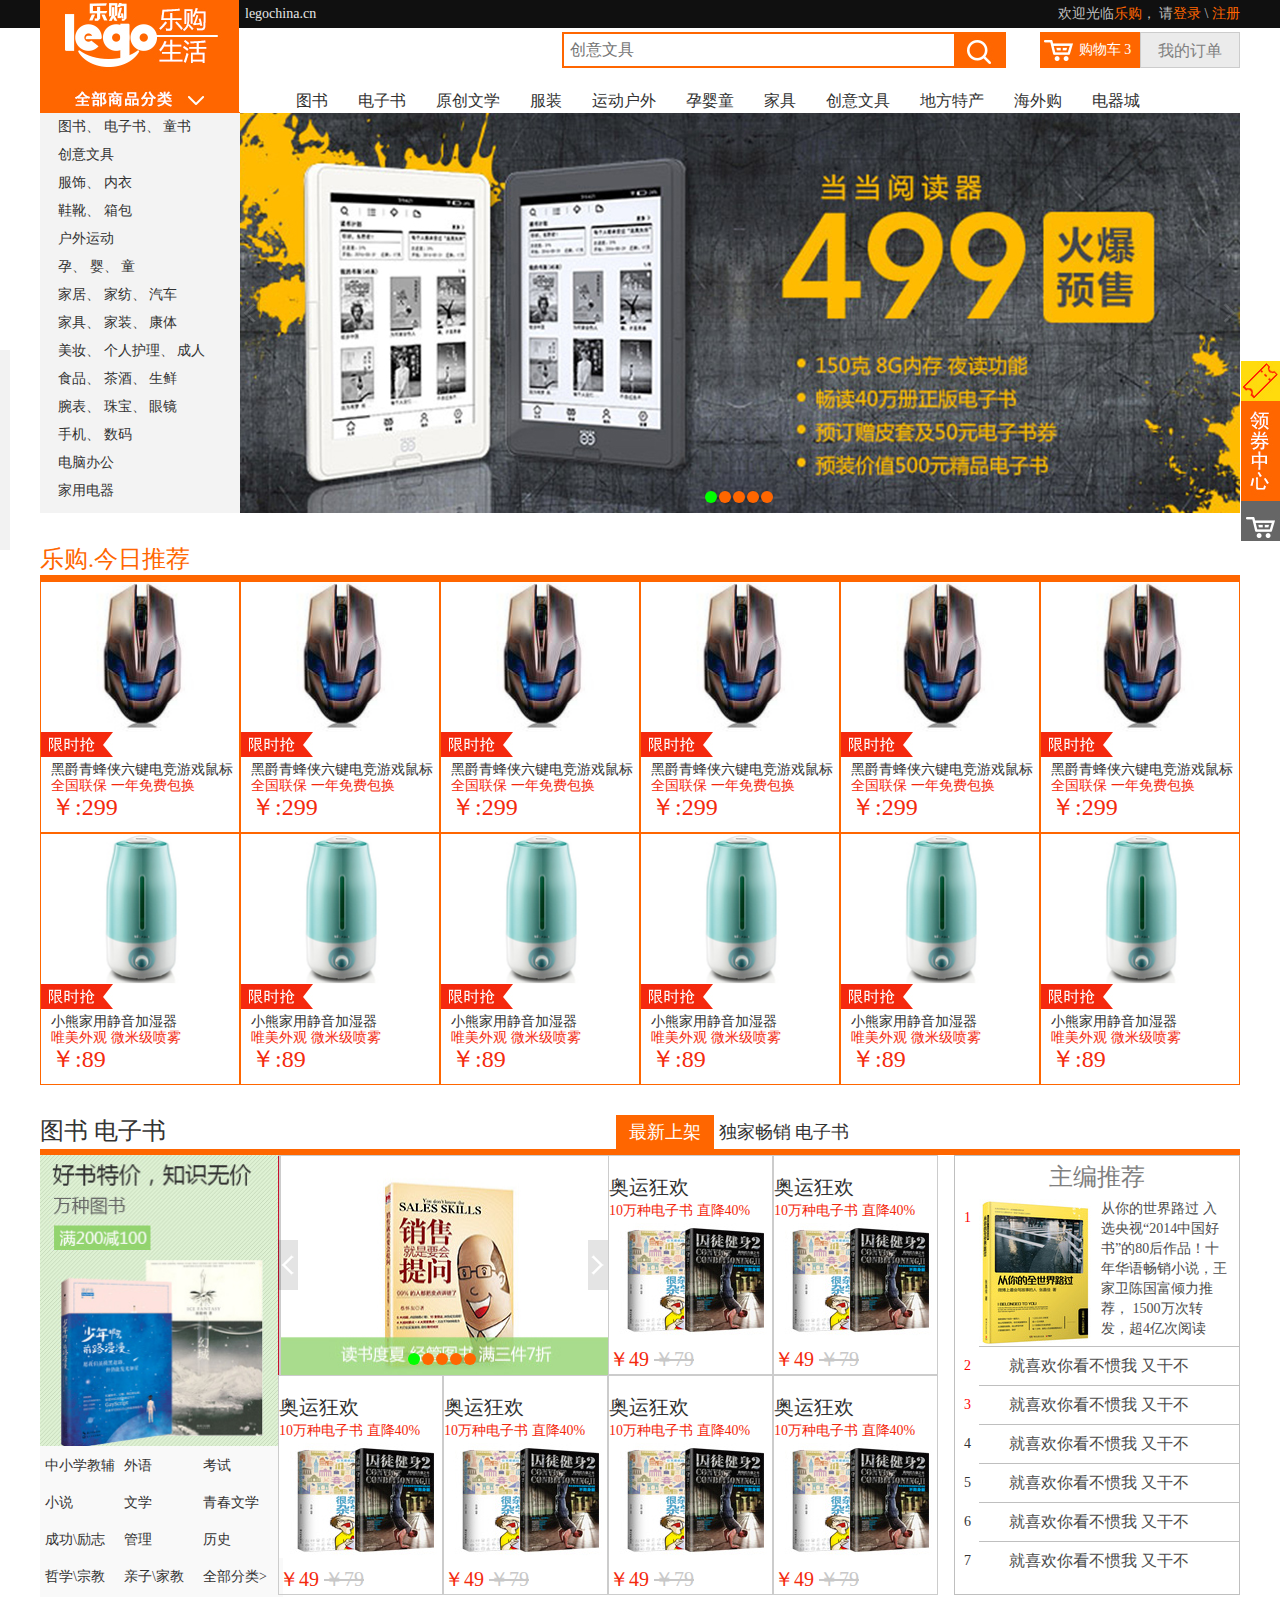
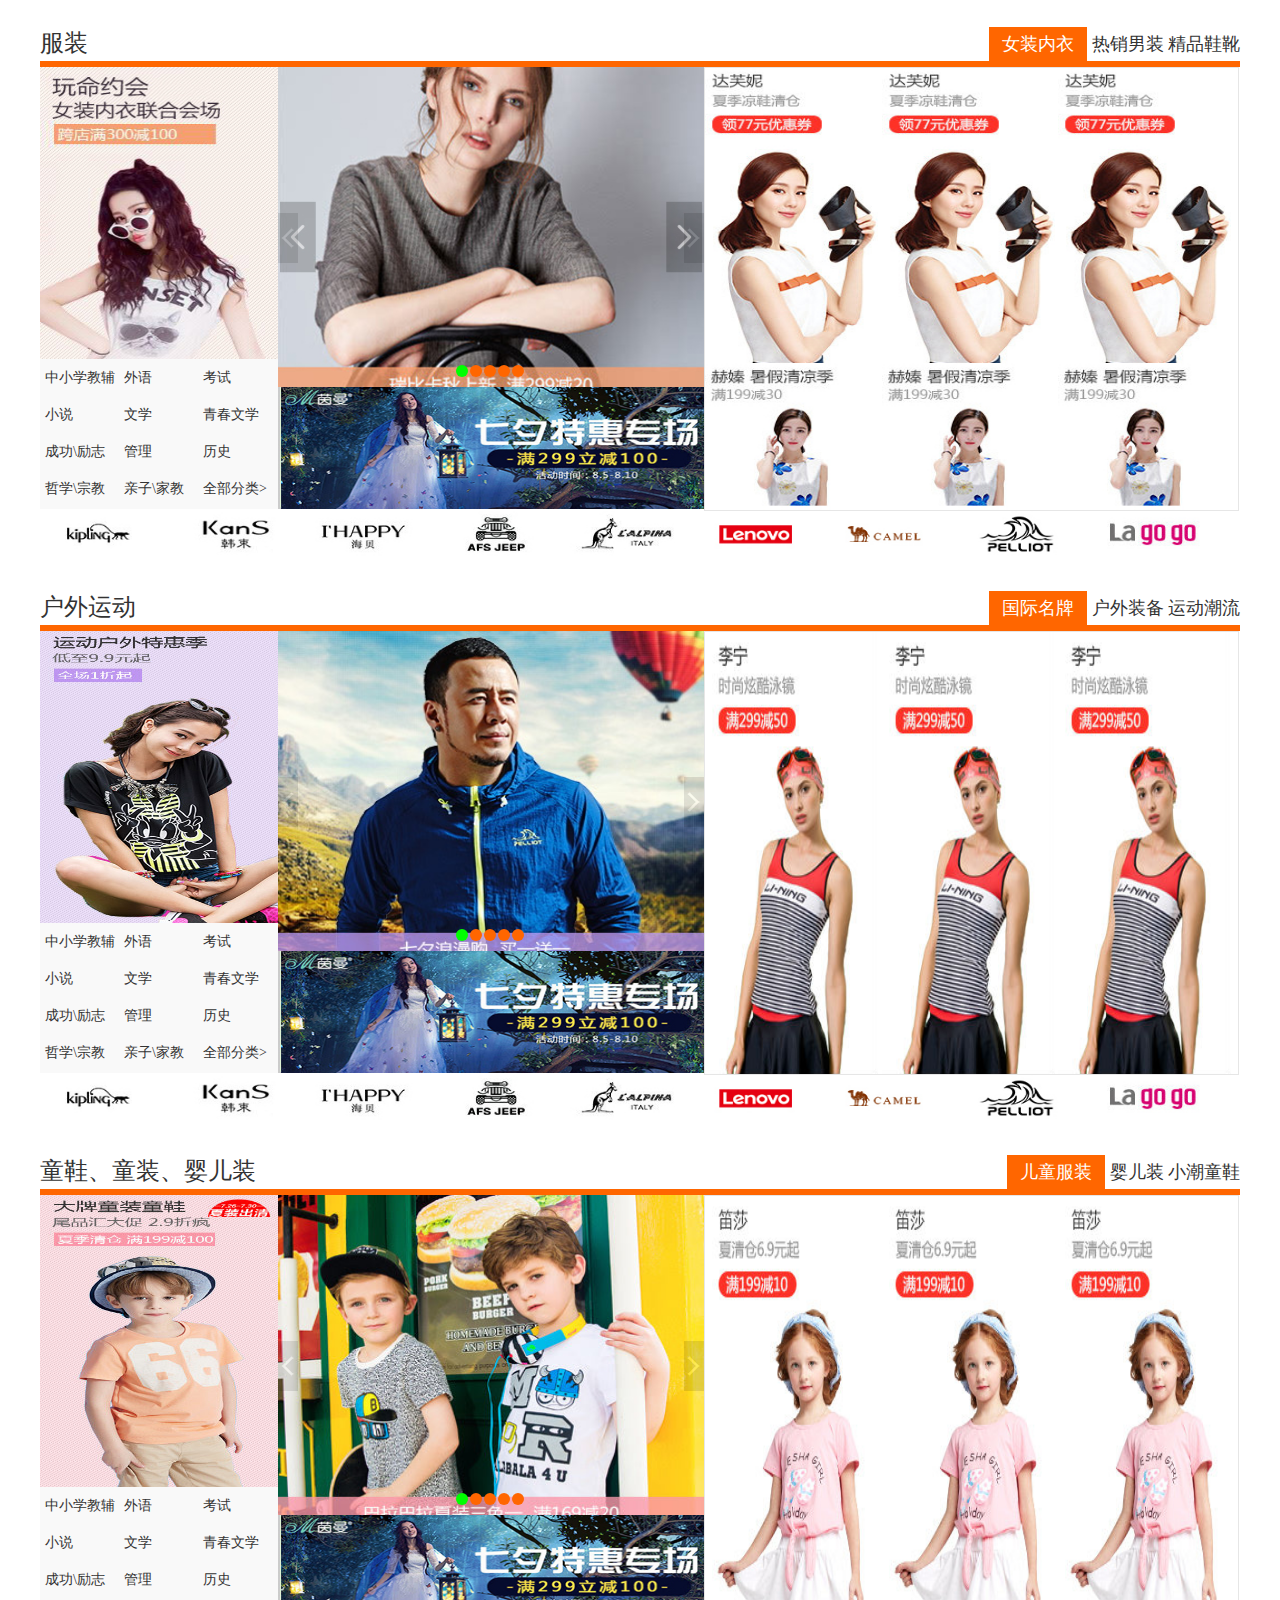
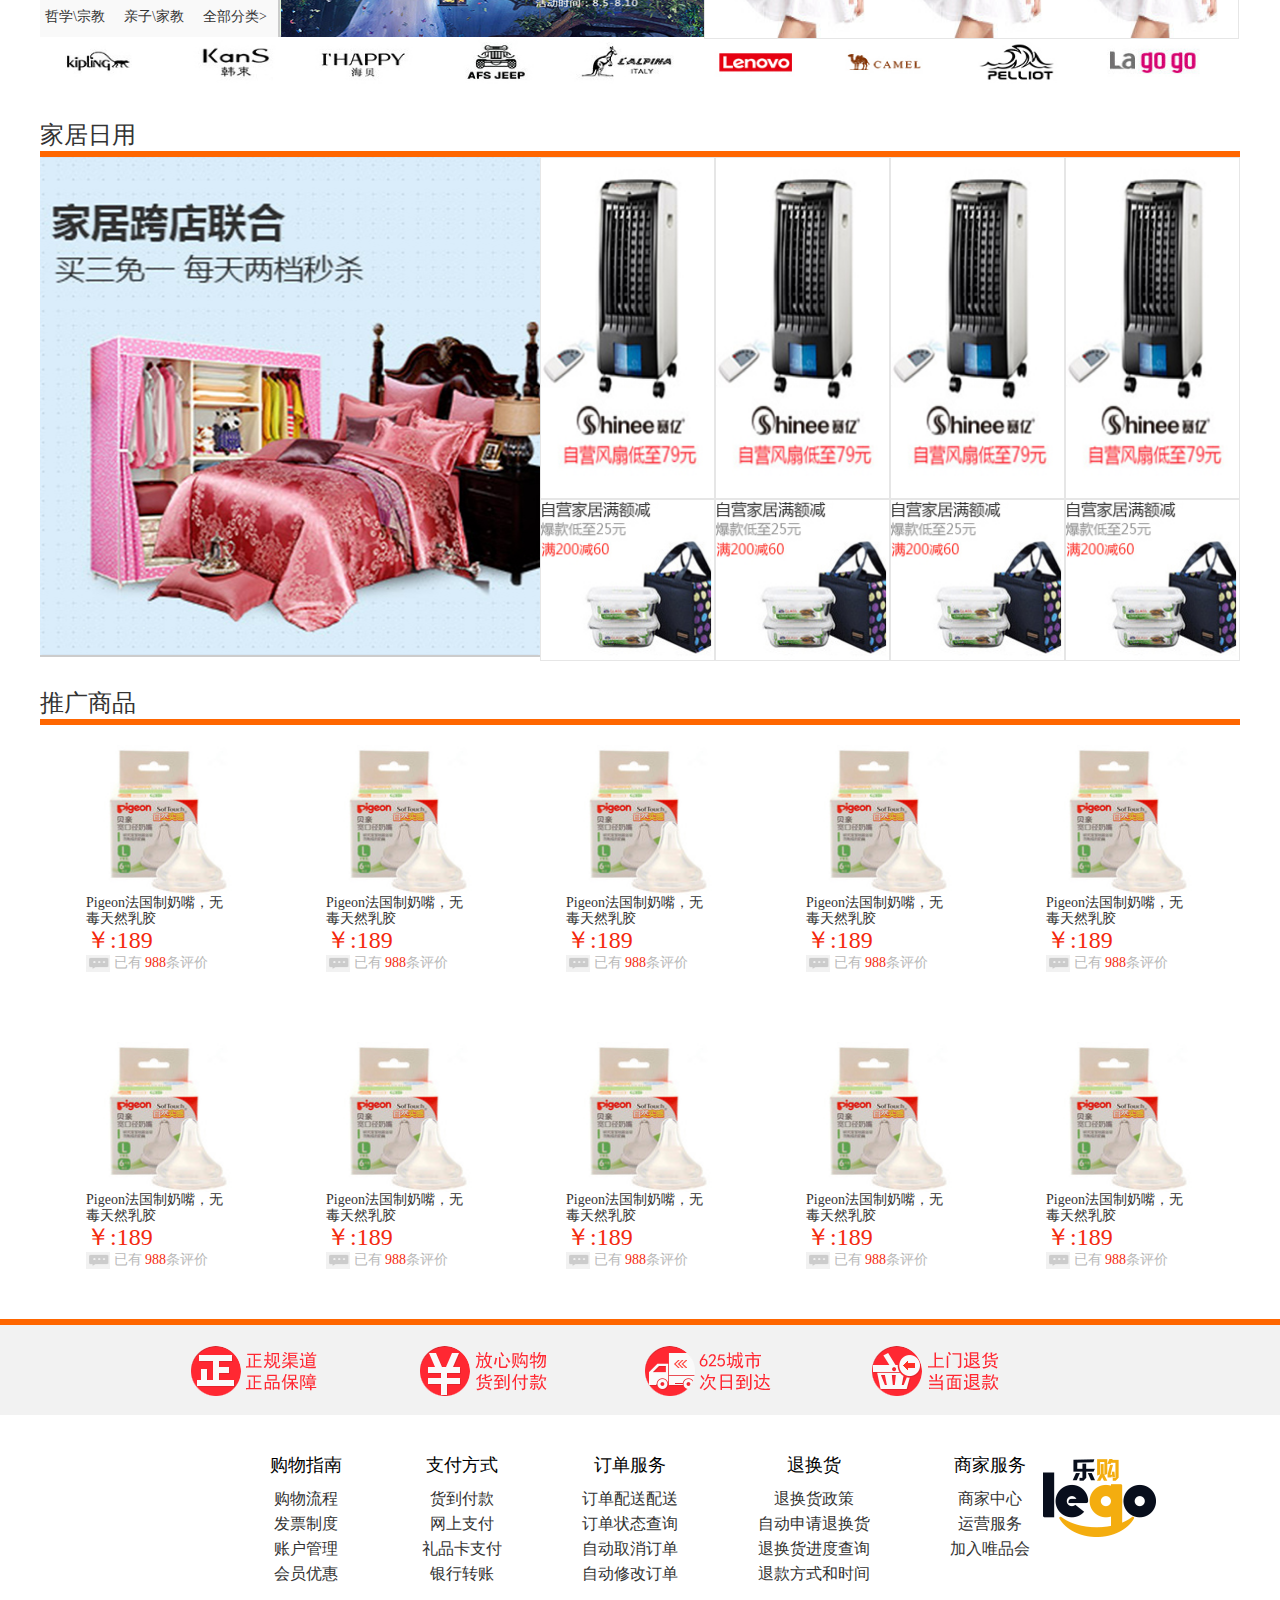
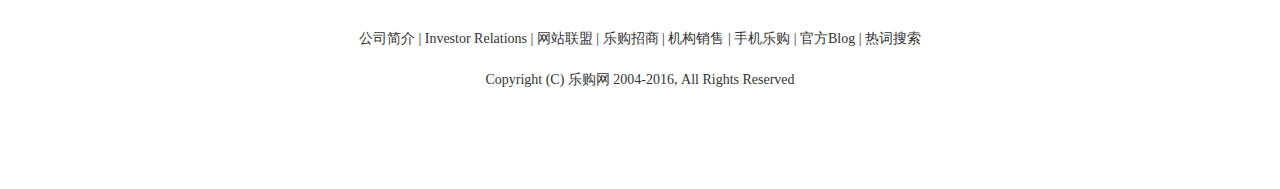
==== commit 69f5c7aa: "提交了今天的项目" ====
--- a/trunk/index.html
+++ b/trunk/index.html
@@ -919,14 +919,15 @@
     </div>
 
     <!-- 4.楼层 -->
-    <div id="floor"> 
-            <div class="floor1"><span>图书</span></div>
-            <div class="floor2"><span>服装</span></div>
-            <div class="floor3"><span>运动</span></div>
-            <div class="floor4"><span>婴儿</span></div>
-            <div class="floor5"><span>家居</span></div>
+    <div id="floor">
+         <ul >
+             <li  class="bg1"  bgc1="#93d46f">图书</li>
+             <li  class="bg2"  bgc1="#f65727">服装</li>
+             <li  class="bg3"  bgc1="#bb9dee">运动</li>
+             <li  class="bg4"  bgc1="#ff7394">童装</li>
+             <li  class="bg5"  bgc1="#c2ec51">家居</li>
+         </ul>
      </div>
-
     <!-- 5.领劵中心 -->
     <div id="center">
         <span class="qrcode-a"></span>
--- a/trunk/css/global.css
+++ b/trunk/css/global.css
@@ -200,6 +200,9 @@
 }
 .mb20{
     margin-bottom: 20px;
+}
+.mt70{
+    margin-top: 70px;
 }
 /* 背景颜色 */
 .bgc10{
@@ -477,3 +480,38 @@
     height: 17px;
 }
 
+/* 购物车加减 */
+#payment table tbody ul li.num{
+   border:none;
+}
+.num input{
+    text-align: center;
+    width: 50px;
+    height: 26px;
+    line-height: 26px;
+    outline: none;
+    border: none;
+    border-top: 1px solid #b8b8b8;
+    border-bottom: 1px solid #b8b8b8;
+    color: #4d4d4d;
+}
+.addcar-l{
+    position: relative;
+}
+#library .she .num input{
+    position: absolute;
+    top: 0px;
+    left: 0px;
+    width: 49px!important;
+    height: 42px;
+}
+.addbtn{
+    position: absolute;
+    top: 0px;
+    left: 93px;
+}
+#payment tfoot .num input{
+    border-top: transparent;
+    border-bottom: transparent;
+}
+
--- a/trunk/css/index.css
+++ b/trunk/css/index.css
@@ -274,60 +274,38 @@
     background: url(../images/two_40.jpg) no-repeat;
 }
 
-
 /* 楼层 */
-#floor {
+#floor{
     width: 40px;
     height: 200px;
     position: fixed;
-    top: 50%;
+    top:50%;
+    left: 50%;
+    margin-left: -670px;
     margin-top: -100px;
-    left: 50%;
-    margin-left:-670px ;
-    z-index: 100;
-}
-
-#floor .floor1{  
-    position: relative;
-    width: 40px;
-    height: 40px;
-    background:url(../images/fix_box_icon_160622.png)  0px 0px no-repeat;
-}
-#floor .floor2{  
-    position: relative;    
-    width: 40px;
-    height: 40px;
-    background:url(../images/fix_box_icon_160622.png)  0px -81px no-repeat;
-}
-#floor .floor3{  
-    position: relative;
-    width: 40px;
-    height: 40px;
-    background:url(../images/fix_box_icon_160622.png) 0px -161px  no-repeat;
-}
-#floor .floor4{  
-    position: relative;
-    width: 40px;
-    height: 40px;
-    background:url(../images/fix_box_icon_160622.png) 0px -201px  no-repeat;
-}
-#floor .floor5{  
-    position: relative;    
-    width: 40px;
-    height: 40px;
-    background:url(../images/fix_box_icon_160622.png) 0px -323px  no-repeat;
-}
-#floor span{
-    display: block;
-    width: 40px;
-    height: 40px;
-    position: absolute;
-    top: 0px;
-    left: 40px;
-    background-color: #93d46f;
-    color: #fff;
+}
+#floor ul{
+    background: #f2f2f2;
+
+}
+#floor ul li{
     text-align: center;
     line-height: 40px;
-    display: none;
-}
-
+    color: #fff;
+    padding-left: 40px;
+    height: 40px;
+    overflow: hidden;
+    background: url(../images/fix_box_icon_160622.png) no-repeat
+}
+#floor ul li.bg2{
+    background-position-y: -80px;
+}
+#floor ul li.bg3{
+    background-position-y: -160px;
+}
+#floor ul li.bg4{
+    background-position-y: -200px;
+}
+#floor ul li.bg5{
+    background-position-y: -320px;
+}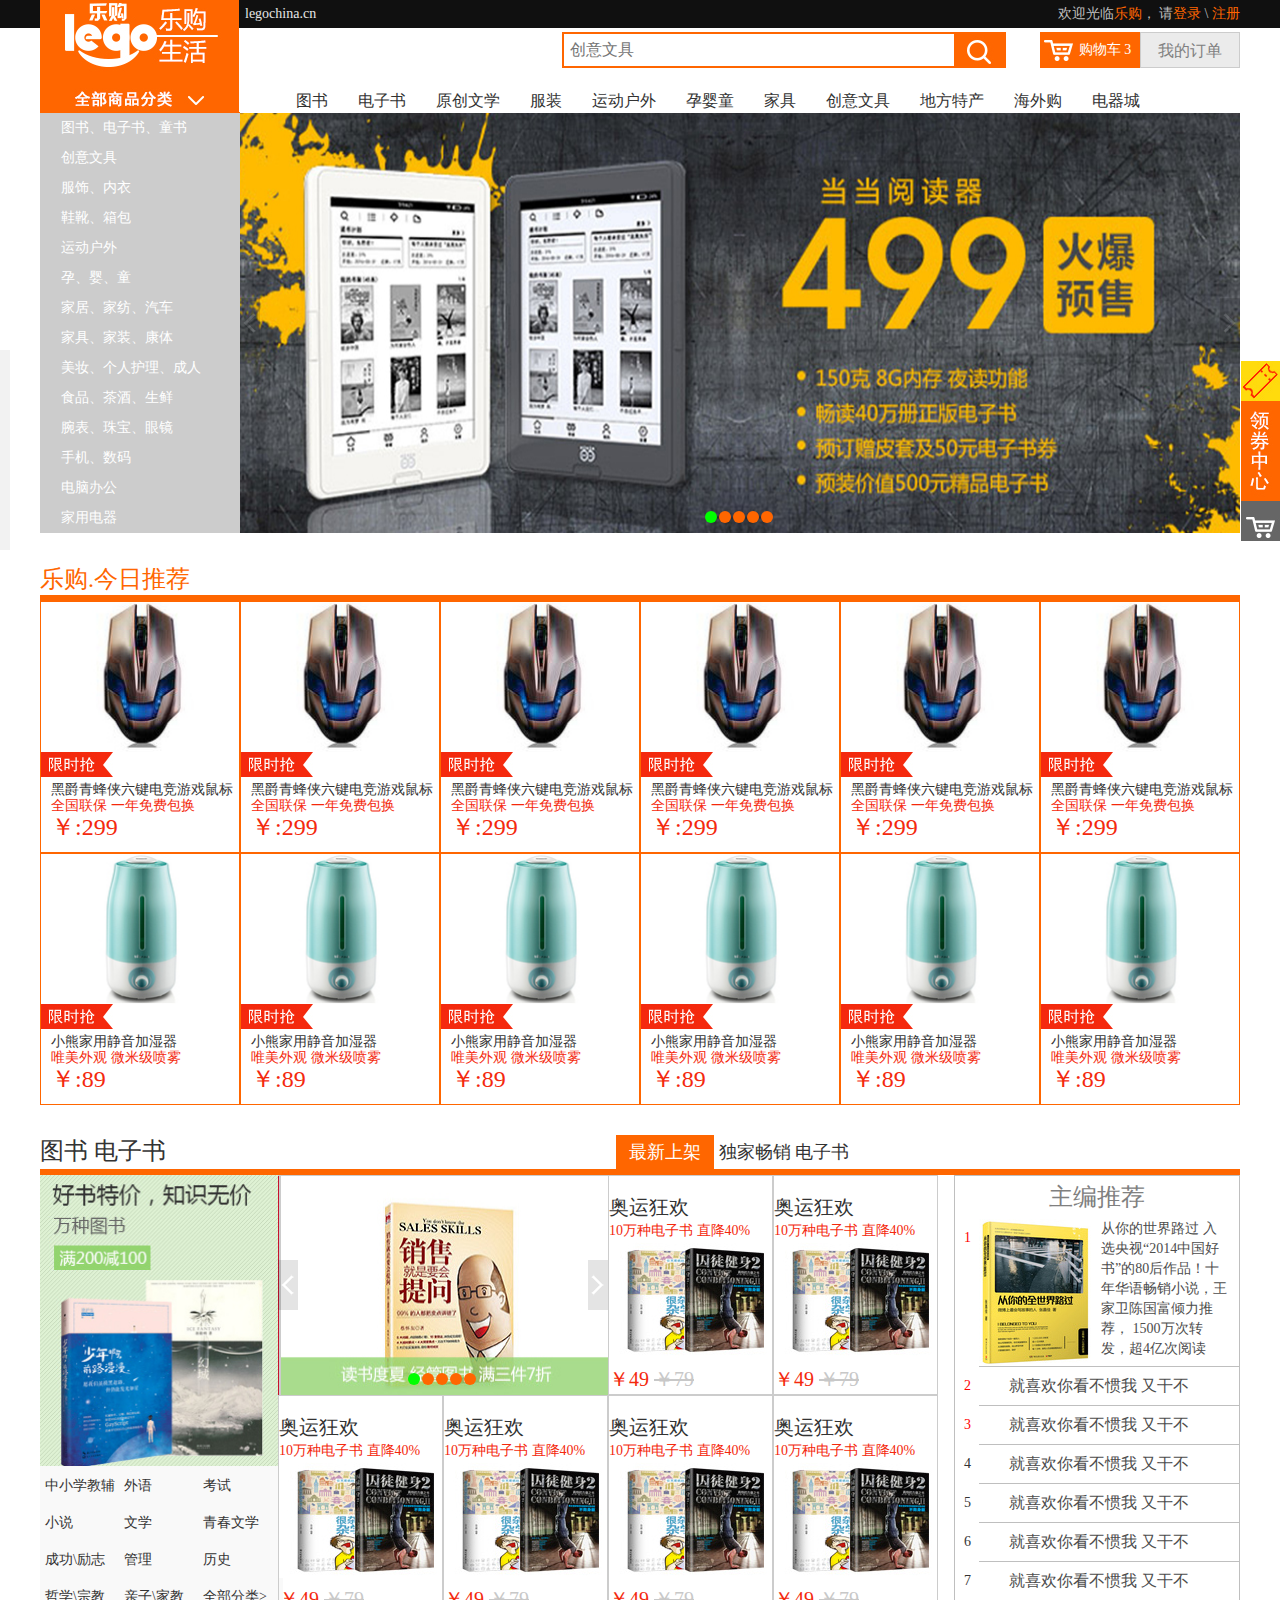
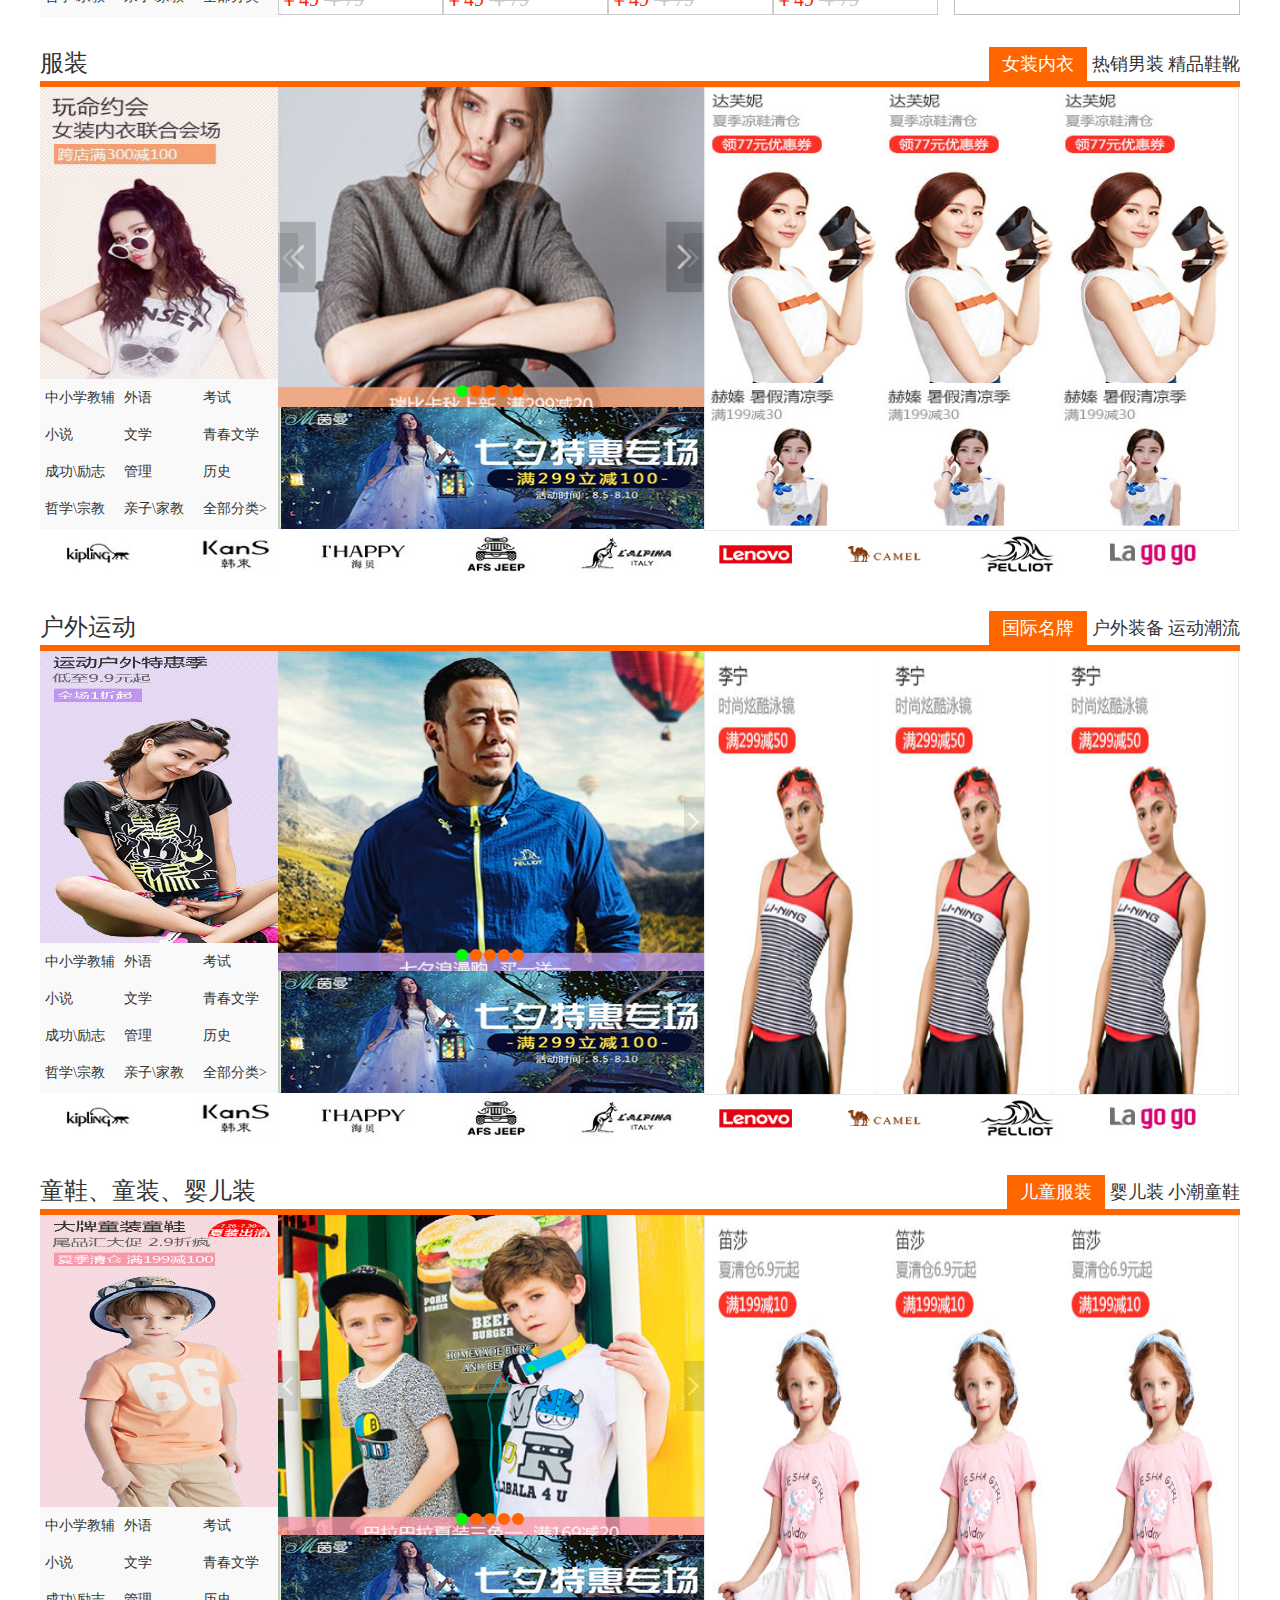
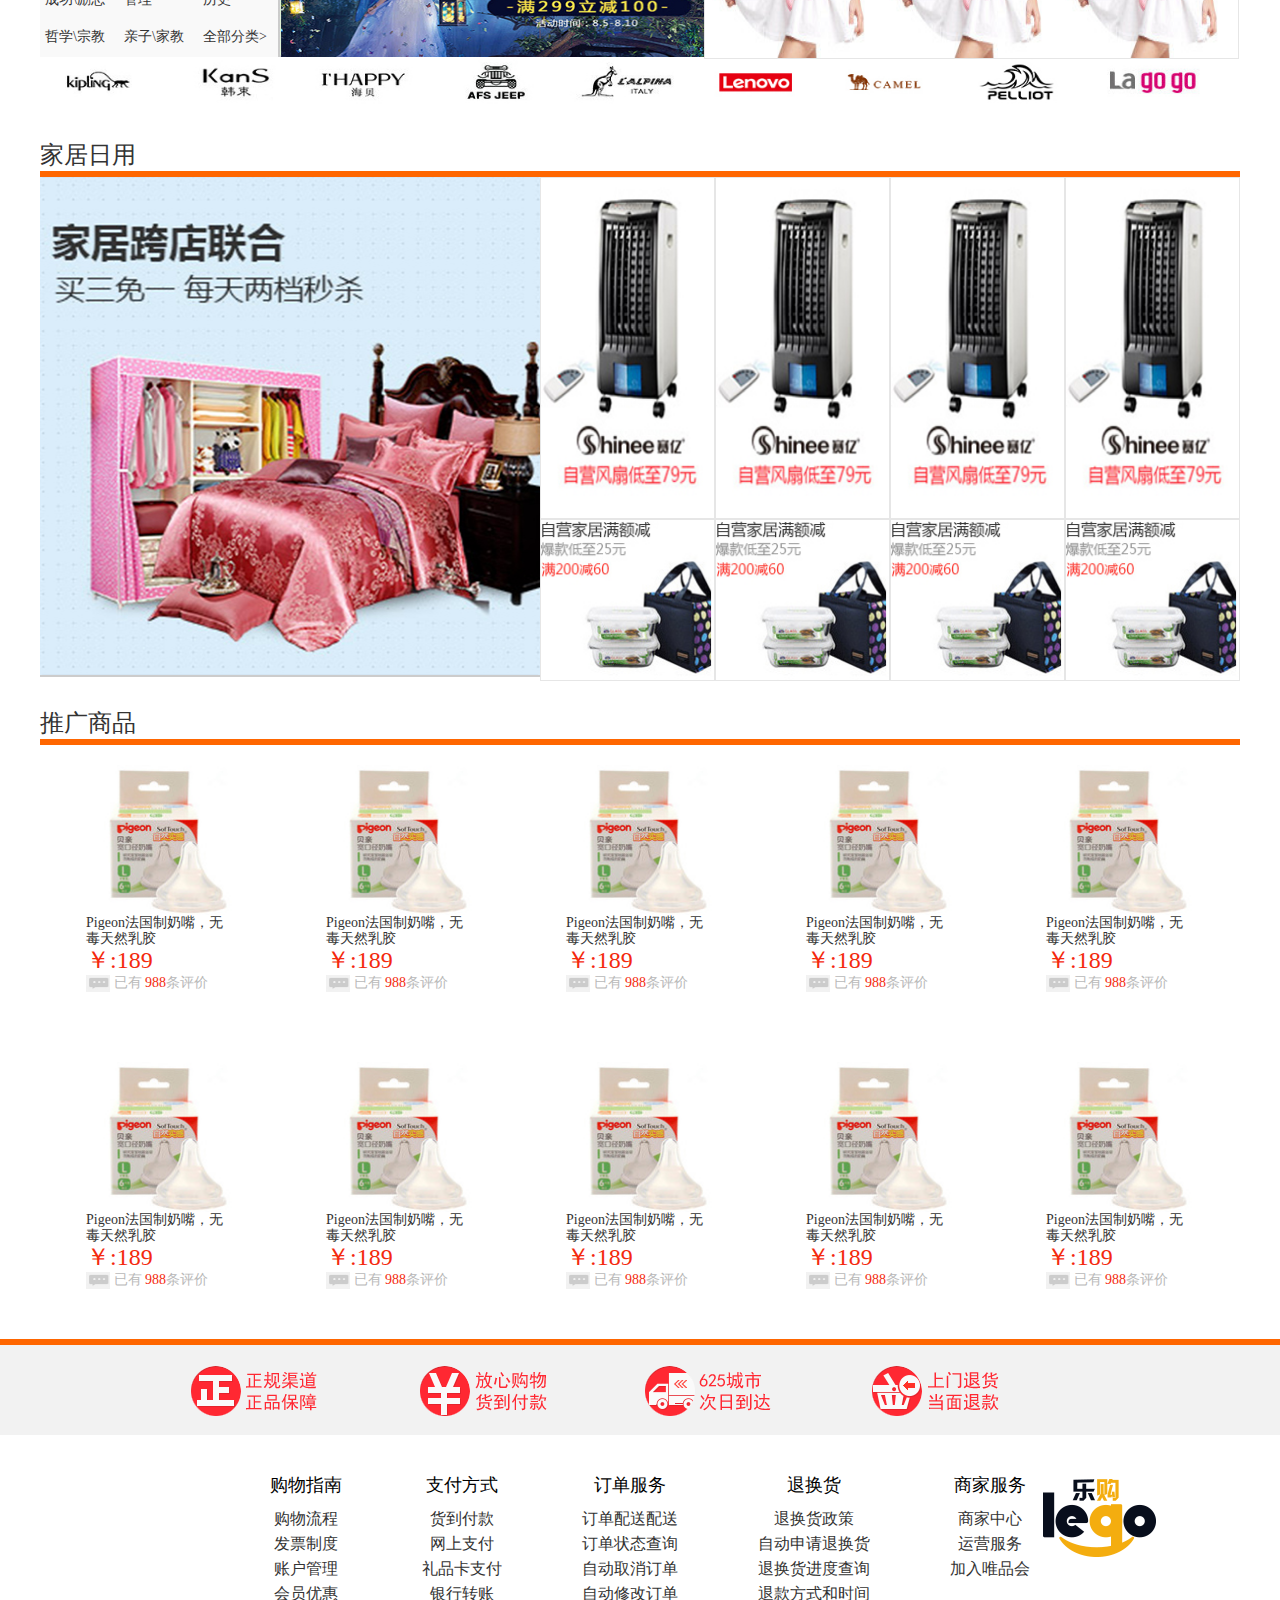
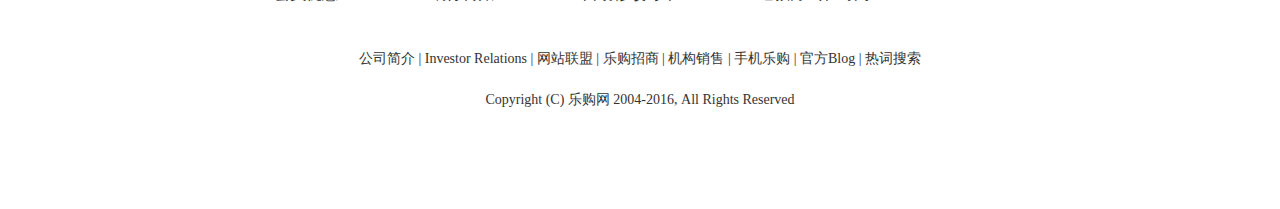
==== commit 0457bd30: "最后的修改" ====
--- a/trunk/index.html
+++ b/trunk/index.html
@@ -78,202 +78,171 @@
     </div>
     
     <!-- 2.商品分类和banner -->
-    <div class="wrapper clearfix">
+    <div id="banner" class="wrapper clearfix">
         <!-- 商品分类 -->
-            <ul class="classify fl">
-                <li>
-                    <a href="">图书</a>、
-                    <a href="">电子书</a>、
-                    <a href="">童书</a>
-                    <span></span>
-                    <!-- 二级菜单 -->
-                    <div class="submenu">
+        <ul class="menulist fl">
+            <li>
+                <p>
+                    <a href="#">图书、电子书、童书</a>
+                </p>
+                <div class="menu">
                         <h4>
-                            <a href="#">图书馆>></a>
-                            <a href="#">儿童书馆>></a>
-                            <a href="#">电子书馆>></a>
-                        </h4>
-                        <!-- ul>(li>h2{文艺}+a{小说}+a{文学}+a{传记}+a{青春}+a{动漫}+a{艺术}+a{摄影}+a{明星})*8 -->
-                        <ul>
-                            <li>
-                                <h2>文艺</h2>
-                                <a href="#">小说</a>
-                                <a href="#">文学</a>
-                                <a href="#">传记</a>
-                                <a href="#">青春</a>
-                                <a href="#">动漫</a>
-                                <a href="#">艺术</a>
-                                <a href="#">摄影</a>
-                                <a href="#">明星</a>
-                            </li>
-
-                            <li>
-                                <h2>人文社科</h2>
-                                <a href="#">小说</a>
-                                <a href="#">文学</a>
-                                <a href="#">传记</a>
-                                <a href="#">青春</a>
-                                <a href="#">动漫</a>
-                                <a href="#">艺术</a>
-                                <a href="#">摄影</a>
-                                <a href="#">明星</a>
-                                <a href="#">历史</a>
-                                <a href="#">政治军事</a>
-                                <a href="#">文化</a>
-                                <a href="#">心理学</a>
-                                <a href="#">法律</a>
-                            </li>
-
-                            <li>
-                                <h2>管理</h2>
-                                <a href="#">小说</a>
-                                <a href="#">文学</a>
-                                <a href="#">传记</a>
-                                <a href="#">青春</a>
-                                <a href="#">动漫</a>
-                                <a href="#">艺术</a>
-                                <a href="#">摄影</a>
-                                <a href="#">明星</a>
-                                <a href="#">经济</a>
-                                <a href="#">投资理财</a>
-                                <a href="#">金融</a>
-                                <a href="#">互联网</a>
-                            </li>
-
-                            <li>
-                                <h2>励志</h2>
-                                <a href="#">小说</a>
-                                <a href="#">文学</a>
-                                <a href="#">传记</a>
-                                <a href="#">青春</a>
-                                <a href="#">动漫</a>
-                                <a href="#">艺术</a>
-                                <a href="#">摄影</a>
-                                <a href="#">明星</a>
-                                <a href="#">励志成功</a>
-                                <a href="#">职场</a>
-                                <a href="#">心灵修养</a>
-                            </li>
-
-                            <li>
-                                <h2>教育</h2>
-                                <a href="#">中小学教辅</a>
-                                <a href="#">考试</a>
-                                <a href="#">大中专教辅</a>
-                                <a href="#">外语</a>
-                                <a href="#">工具书</a>
-                                <a href="#">公务员</a>
-                                <a href="#">考研</a>
-                            </li>
-
-                            <li>
-                                <h2>科技</h2>
-                                <a href="#">科普读物</a>
-                                <a href="#">计算机\网络</a>
-                                <a href="#">医学</a>
-                                <a href="#">工业技术</a>
-                                <a href="#">建筑</a>
-                                <a href="#">自然科学</a>
-                            </li>
-
-                            <li>
-                                <h2>生活</h2>
-                                <a href="#">两性</a>
-                                <a href="#">孕期</a>
-                                <a href="#">育儿</a>
-                                <a href="#">保健</a>
-                                <a href="#">运动</a>
-                                <a href="#">休闲</a>
-                                <a href="#">旅游</a>
-                                <a href="#">美食</a>
-                                <a href="#">美妆</a>
-                                <a href="#">家居</a>
-                                <a href="#">生活</a>
-                                <a href="#">健身</a>
-                            </li>
-
-                            <li>
-                                <h2>刊\进口书</h2>
-                                <a href="#">英文进口书</a>
-                                <a href="#">杂志</a>
-                                <a href="#">港台进口书</a>
-                                <a href="#">进口艺术画册</a>
-                            </li>
-                        </ul>
-                    </div>
-
-                </li>
-
-                <li> 
-                    <a href="">创意文具</a>
-                </li>
-
-                <li>
-                    <a href="">服饰</a>、
-                    <a href="">内衣</a>
-                </li>
-
-                <li> 
-                    <a href="">鞋靴</a>、
-                    <a href="">箱包</a>
-                </li>
-
-                <li>
-                    <a href="">户外运动</a>
-                </li>
-
-                <li>               
-                    <a href="">孕</a>、
-                    <a href="">婴</a>、
-                    <a href="">童</a>
-                </li>
-
-                <li>               
-                    <a href="">家居</a>、
-                    <a href="">家纺</a>、
-                    <a href="">汽车</a>
-                </li>
-
-                <li>   
-                    <a href="">家具</a>、
-                    <a href="">家装</a>、
-                    <a href="">康体</a>
-                </li>
-                
-                <li>               
-                    <a href="">美妆</a>、
-                    <a href="">个人护理</a>、
-                    <a href="">成人</a>
-                </li>
-                
-                <li>
-                    <a href="">食品</a>、
-                    <a href="">茶酒</a>、
-                    <a href="">生鲜</a>
-                </li>
-
-                <li>
-                    <a href="">腕表</a>、
-                    <a href="">珠宝</a>、
-                    <a href="">眼镜</a>
-                </li>
-
-                <li>
-                    
-                    <a href="">手机</a>、
-                    <a href="">数码</a>
-                </li>
-
-                <li>
-                    
-                    <a href="">电脑办公</a>
-                </li>
-
-                <li>
-                    
-                    <a href="">家用电器</a>
-                </li>
-            </ul>
+                                <a href="#">图书馆>></a>
+                                <a href="#">儿童书馆>></a>
+                                <a href="#">电子书馆>></a>
+                            </h4>
+                            <!-- ul>(li>h2{文艺}+a{小说}+a{文学}+a{传记}+a{青春}+a{动漫}+a{艺术}+a{摄影}+a{明星})*8 -->
+                            <ul>
+                                <li>
+                                    <h2>文艺</h2>
+                                    <a href="#">小说</a>
+                                    <a href="#">文学</a>
+                                    <a href="#">传记</a>
+                                    <a href="#">青春</a>
+                                    <a href="#">动漫</a>
+                                    <a href="#">艺术</a>
+                                    <a href="#">摄影</a>
+                                    <a href="#">明星</a>
+                                </li>
+    
+                                <li>
+                                    <h2>人文社科</h2>
+                                    <a href="#">小说</a>
+                                    <a href="#">文学</a>
+                                    <a href="#">传记</a>
+                                    <a href="#">青春</a>
+                                    <a href="#">动漫</a>
+                                    <a href="#">艺术</a>
+                                    <a href="#">摄影</a>
+                                    <a href="#">明星</a>
+                                    <a href="#">历史</a>
+                                    <a href="#">政治军事</a>
+                                    <a href="#">文化</a>
+                                    <a href="#">心理学</a>
+                                    <a href="#">法律</a>
+                                </li>
+    
+                                <li>
+                                    <h2>管理</h2>
+                                    <a href="#">小说</a>
+                                    <a href="#">文学</a>
+                                    <a href="#">传记</a>
+                                    <a href="#">青春</a>
+                                    <a href="#">动漫</a>
+                                    <a href="#">艺术</a>
+                                    <a href="#">摄影</a>
+                                    <a href="#">明星</a>
+                                    <a href="#">经济</a>
+                                    <a href="#">投资理财</a>
+                                    <a href="#">金融</a>
+                                    <a href="#">互联网</a>
+                                </li>
+    
+                                <li>
+                                    <h2>励志</h2>
+                                    <a href="#">小说</a>
+                                    <a href="#">文学</a>
+                                    <a href="#">传记</a>
+                                    <a href="#">青春</a>
+                                    <a href="#">动漫</a>
+                                    <a href="#">艺术</a>
+                                    <a href="#">摄影</a>
+                                    <a href="#">明星</a>
+                                    <a href="#">励志成功</a>
+                                    <a href="#">职场</a>
+                                    <a href="#">心灵修养</a>
+                                </li>
+    
+                                <li>
+                                    <h2>教育</h2>
+                                    <a href="#">中小学教辅</a>
+                                    <a href="#">考试</a>
+                                    <a href="#">大中专教辅</a>
+                                    <a href="#">外语</a>
+                                    <a href="#">工具书</a>
+                                    <a href="#">公务员</a>
+                                    <a href="#">考研</a>
+                                </li>
+    
+                                <li>
+                                    <h2>科技</h2>
+                                    <a href="#">科普读物</a>
+                                    <a href="#">计算机\网络</a>
+                                    <a href="#">医学</a>
+                                    <a href="#">工业技术</a>
+                                    <a href="#">建筑</a>
+                                    <a href="#">自然科学</a>
+                                </li>
+    
+                                <li>
+                                    <h2>生活</h2>
+                                    <a href="#">两性</a>
+                                    <a href="#">孕期</a>
+                                    <a href="#">育儿</a>
+                                    <a href="#">保健</a>
+                                    <a href="#">运动</a>
+                                    <a href="#">休闲</a>
+                                    <a href="#">旅游</a>
+                                    <a href="#">美食</a>
+                                    <a href="#">美妆</a>
+                                    <a href="#">家居</a>
+                                    <a href="#">生活</a>
+                                    <a href="#">健身</a>
+                                </li>
+    
+                                <li>
+                                    <h2>刊\进口书</h2>
+                                    <a href="#">英文进口书</a>
+                                    <a href="#">杂志</a>
+                                    <a href="#">港台进口书</a>
+                                    <a href="#">进口艺术画册</a>
+                                </li>
+                            </ul>
+                </div>
+            </li>
+            <li>
+                <p> <a href="#">创意文具</a></p>
+                <div class="menu">2菜单</div>
+
+            </li>
+            <li>
+                <p><a href="#">服饰、内衣</a></p>
+            </li>
+            <li>
+                <p><a href="#">鞋靴、箱包</a></p>
+            </li>
+            <li>
+                <p><a href="#">运动户外</a></p>
+            </li>
+            <li>
+                <p><a href="#">孕、婴、童</a></p>
+            </li>
+            <li>
+                <p><a href="#">家居、家纺、汽车</a></p>
+            </li>
+            <li>
+                <p><a href="#">家具、家装、康体</a></p>
+            </li>
+            <li>
+                <p><a href="#">美妆、个人护理、成人</a></p>
+            </li>
+            <li>
+                <p><a href="#">食品、茶酒、生鲜</a></p>
+            </li>
+            <li>
+                <p><a href="#">腕表、珠宝、眼镜</a></p>
+            </li>
+            <li>
+                <p><a href="#">手机、数码</a></p>
+            </li>
+            <li>
+                <p><a href="#">电脑办公</a></p>
+            </li>
+            <li>
+                <p><a href="#">家用电器</a></p>
+            </li>
+
+        </ul>
 
         <!-- banner -->
         <div class="banner fr">
@@ -943,12 +912,7 @@
         </div>
     </div>
 
-    <!-- 7.回到顶部 -->
-    <div id="topback">
-
-    </div>
-
-    <!-- 8.页脚 -->
+    <!-- 7.页脚 -->
     <div id="footer">
         <div class="service">
             <img src="./images/222_11.png" alt="">
@@ -1020,6 +984,11 @@
             </div>
         </div>
     </div>
+    
+    <!-- 8.回到顶部 -->
+    <div id="topback">
+
+    </div>
 
     <!-- 引入jquery -->
     <script src="./lib/jquery.js"></script>
--- a/trunk/css/global.css
+++ b/trunk/css/global.css
@@ -434,9 +434,13 @@
     top:0px;
     left: 0px;
     width: 100%;
-    height: 50px;
+    height: 45px;
     background-color: #ff6600;
     display: none;
+}
+#topsearch .searchbox{
+    margin-top: -6px;
+    margin-right: 20px;
 }
 /* 回到顶部 */
 #topback{
@@ -480,38 +484,5 @@
     height: 17px;
 }
 
-/* 购物车加减 */
-#payment table tbody ul li.num{
-   border:none;
-}
-.num input{
-    text-align: center;
-    width: 50px;
-    height: 26px;
-    line-height: 26px;
-    outline: none;
-    border: none;
-    border-top: 1px solid #b8b8b8;
-    border-bottom: 1px solid #b8b8b8;
-    color: #4d4d4d;
-}
-.addcar-l{
-    position: relative;
-}
-#library .she .num input{
-    position: absolute;
-    top: 0px;
-    left: 0px;
-    width: 49px!important;
-    height: 42px;
-}
-.addbtn{
-    position: absolute;
-    top: 0px;
-    left: 93px;
-}
-#payment tfoot .num input{
-    border-top: transparent;
-    border-bottom: transparent;
-}
-
+
+
--- a/trunk/css/index.css
+++ b/trunk/css/index.css
@@ -1,26 +1,55 @@
-/* 2.商品分类 */
-.classify {
-	width: 200px;
-	height: 400px;
-    background-color: #f3f3f3;
+/*2. 商品分类和banner */
+/* ---左边的ul-- */
+#banner .menulist{
+    width: 200px;
+    height: 420px;
+    background-color: #ccc;
     position: relative;
-
-}
-.classify >li{
-   padding-left: 18px;
-   line-height: 28px;
-}
-.classify span{
-    width: 28px;
-    height: 28px;
+}
+
+#banner .menulist li{
+    line-height: 28px;
+}
+
+#banner .menulist li:hover .menu{
+    display: block;
+    background-color: #fff;
+    
+}
+#banner .menulist li:hover a{
+    color: black;
+}
+#banner .menulist li:hover p{
+    width: 180px;
+    background-color: #ffffff;
+    border-color: #f60;
+    border-right:0 ;
+}
+
+#banner .menulist li .menu{
     position: absolute;
+    left: 200px;
     top: 0;
-    left: 171px;
-    z-index: 200;
+    width: 486px;
+    height: 418px;
+    background-color: #fff;
+    display: none;
+    border: 1px solid #f60;
+    z-index: 101;
+}
+#banner .menulist li p{
+    position: relative;
+    z-index: 102;
+    border: solid 1px transparent;
+    padding-left: 20px;
+}
+#banner .menulist li a{
+    color: #fff;
+    font-family: MicrosoftYaHei;
 }
 
 /* 二级菜单 */
-.classify .submenu{
+#banner .menu{
     width: 535px;
     height: 400px;
     position: absolute;
@@ -32,27 +61,28 @@
     background-color: #ffff;
     z-index: 102;   
 }
-.classify .submenu ul{
+#banner .menu ul{
     width: 485px;
 }
-.classify .submenu h4 a{
+#banner .menu h4 a{
     font-size: 12px;
     margin-right: 30px;
 }
-.classify .submenu h2{
+#banner .menu h2{
     color: #ff6600;
     font-size: 14px;
     border-bottom: 2px solid #e6e6e6;
     margin-top: 2px;
     line-height: 18px;
 }
-.classify .submenu ul>li>a{
+#banner .menu ul>li>a{
     margin-right: 6px;
     font-size: 12px;
 }
-.classify .submenu ul li{
+#banner .menu ul li{
     line-height: 20px;
 }
+
 
 /* 3.内容商品 */
 .contain ul li h2{
